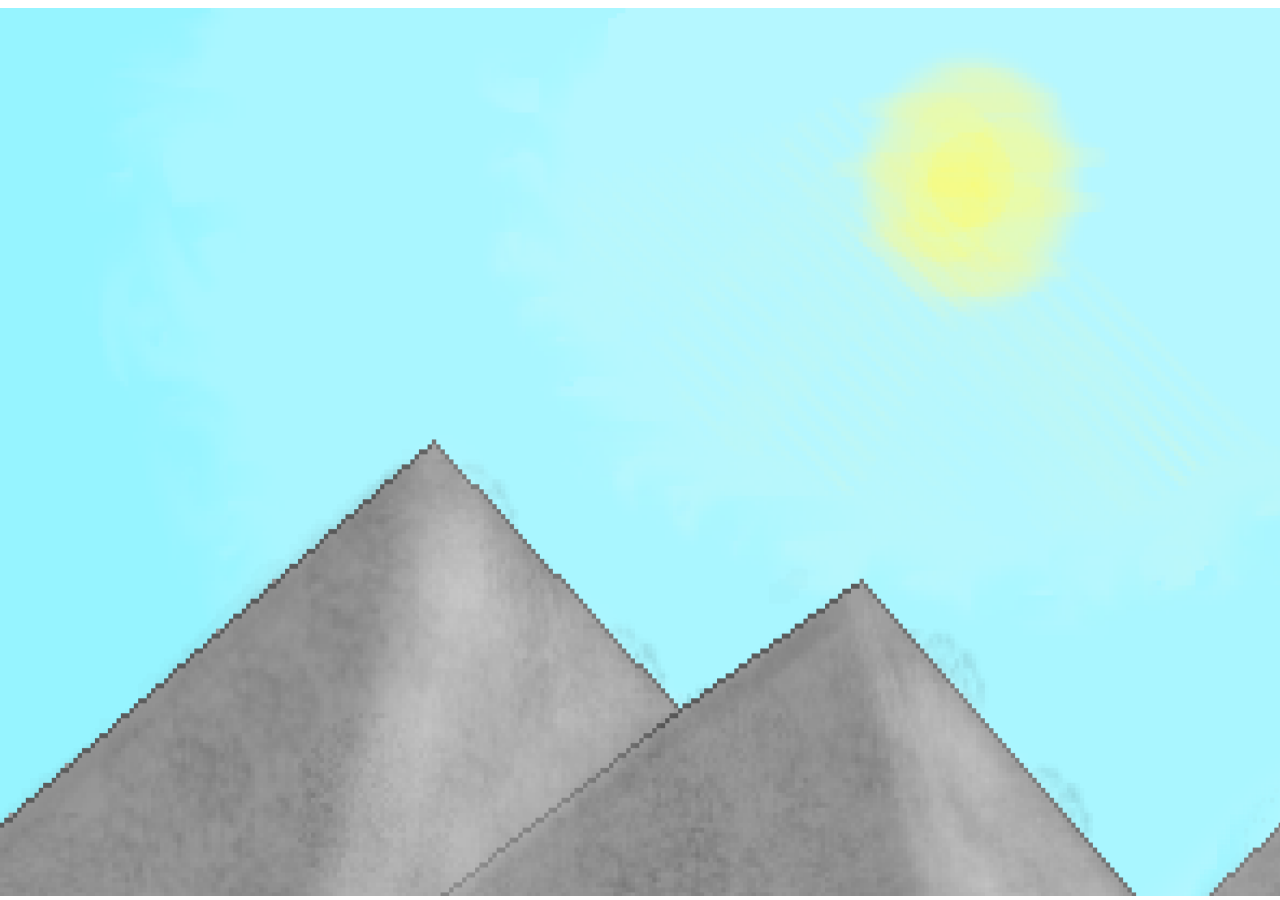
==== tabak.html @ 72a0b339 "Spielfunktion Hinzugefügt" ====
<!DOCTYPE html>
<html>
    <head>
        <meta name="viewport" content="width=device-width, initial-scale=1.0">
        <meta charset="UTF-8">
        <title>Die Tabaktrafik</title>
        <style>
            body {
                margin: 0px;
            }

            canvas {
                margin: 0px;
                padding: 0px;
            }
        </style>
    </head>
    <body onload="startGame()">
        <img src="Textures/Upgrade_x640.png" alt="null" hidden="true" id="Upgrade">
        <img src="Textures/Tabak_x640.png" alt="null" hidden="true" id="Cigarettes">
        <img src="Textures/Background_x1280.png" alt="null" hidden="true" id="Background">
        <img src="Textures/Mountains_x1280.png" alt="null" hidden="true" id="Mountains">
        <img src="Textures/Cloudpattern_x5120.png" alt="null" hidden="true" id="Cloudpattern">
        <img src="Textures/Valley_x1280.png" alt="null" hidden="true" id="Valley">
        <img src="Textures/Fabrik_x1280.png" alt="null" hidden="true" id="Fabrik">
        <img src="Textures/Start_x1024.png" alt="null" hidden="true" id="Start">
        <img src="Textures/Bricks.png" alt="null" hidden="true" id="Bricks">
        <img src="Textures/Bricks_Tinted.png" alt="null" hidden="true" id="Bricks_">
        <img src="Textures/Bricks_Tinted_.png" alt="null" hidden="true" id="Bricks__">

        <canvas id="canvas">
        </canvas>

        <script>
            document.addEventListener("mousemove", updateCursorPosition);

            const backgroundDetail = 64;
            const WORLD_WIDTH = 5000;
            const VIEW_WIDTH = canvas.width;
            

            class BackgroundLayer 
            {
                constructor(image, speed, offset = 0, isCloudPattern = false) 
                {
                    this.image = image;
                    this.speed = speed;
                    this.x = offset;
                    this.y = 0;
                    this.isCloudPattern = isCloudPattern;
                }

                update(direction, dt, preGameOffset) 
                {
                    this.x += direction * this.speed * dt;
                    this.y = Math.round(preGameOffset * this.speed * 4 / 4) * 4;
                }

                draw(ctx, canvas) 
                {
                    if(this.isCloudPattern)
                    {
                        ctx.drawImage(this.image,Math.round(this.x * 2),this.y,this.image.width,this.image.height);
                    }
                    else
                    {
                        ctx.drawImage(this.image,Math.round(this.x * 2),this.y,canvas.width * 1.08,canvas.height);
                    }
                }
            }
                


            const camera = {
                x: 0,
                y: 0
            };


            let direction = 1;        // 1 = right, -1 = left
            let range = 20;           // max displacement in pixels
            let baseOffset = 0;
            let startScreenFadingIterator = 0;
            let preGameLoadupIterator = 250;


            var startScreenAnimationIterator = 0;


            let lastTime = performance.now();



            let isDragging = false;
            let clientClick = false;
            
            let lastX = 0;
            let velocityX = 0;    
            


            // Game Variables
            var cigarettes = 0;
            var cigarettesGain = 0;
            
            
            var machineBaseCosts = [10, 30, 100, 250, 1000, 5000, 20000, 100000, 500000, 10000000];
            var machineCostMultipliers = [0,1,1,1,1,1,1,1,1,1];
            
            //UI
            var upgradeButtons = [];






            var gameStarted = false;
            var frame = 0;
            var mousePosition;
            var cursorX;
            var cursorY;
            var ctx;
            var button;
            var button_;
            var startButton;
            

            var TextureButton = document.getElementById("Start");
            var TextureUpgrade = document.getElementById("Upgrade");

            var cigarettesTexture = document.getElementById("Cigarettes");
            var background = document.getElementById("Background");
            var cloudspattern = document.getElementById("Cloudpattern");
            var mountains = document.getElementById("Mountains");
            var valley = document.getElementById("Valley");
            var fabrik = document.getElementById("Fabrik");

            const layers = [
                new BackgroundLayer(background, 0.01, -20),
                new BackgroundLayer(cloudspattern, -30, -20, true),
                new BackgroundLayer(mountains, 0.5, -20),
                new BackgroundLayer(valley, 1, -20),
                new BackgroundLayer(fabrik, 1.5, -45),
            ];


            var bricks = document.getElementById("Bricks");
            var bricks_ = document.getElementById("Bricks_");
            var bricks__ = document.getElementById("Bricks__");

            

            
            camera.x = Math.max(0,Math.min(WORLD_WIDTH - VIEW_WIDTH, camera.x));


            



            
            function startGame() 
            {
                myGameArea.start();

                startButton = new canvasButton(myGameArea.canvas.width / 2 - 250, 100, 500, 250, new canvasButtonTexture(TextureButton));
                startButton.onClick = function()
                {
                    gameStarted = true;
                }
                

                for(let i = 0; i < 10; i++)
                {
                    upgradeButtons[i] = new canvasButton(300 + i * 200, 800, 100, 100, new canvasButtonTexture(TextureUpgrade, "", "Free"));
                

                    upgradeButtons[i].onClick = function()
                    {
                        if(cigarettes >= machineBaseCosts[i] * machineCostMultipliers[i])
                        {
                            cigarettes -= machineBaseCosts[i] * machineCostMultipliers[i];
                            

                            switch(i)
                            {
                                case 0:
                                    if(cigarettesGain == 0)
                                    {
                                        cigarettesGain += 0.01;
                                        machineCostMultipliers[i] += 1;
                                    }
                                    else
                                    {
                                        machineCostMultipliers[i] *= 1.1;
                                    }
                            
                                    cigarettesGain += 0.006;
                                    break;
                                case 1:
                                    cigarettesGain += 0.03;
                                    machineCostMultipliers[i] *= 1.1;
                                    break;
                                case 2:
                                    cigarettesGain += 0.1;
                                    machineCostMultipliers[i] *= 1.1;
                                    break;
                                case 3:
                                    cigarettesGain += 0.25;
                                    machineCostMultipliers[i] *= 1.1;
                                    break;
                                case 4:
                                    cigarettesGain += 0.75;
                                    machineCostMultipliers[i] *= 1.1;
                                    break;
                                case 5:
                                    cigarettesGain += 1.5;
                                    machineCostMultipliers[i] *= 1.1;
                                    break;
                                case 6:
                                    cigarettesGain += 2.5;
                                    machineCostMultipliers[i] *= 1.1;
                                    break;
                                case 7:
                                    cigarettesGain += 4.0;
                                    machineCostMultipliers[i] *= 1.1;
                                    break;
                                case 8:
                                    cigarettesGain += 4.0;
                                    machineCostMultipliers[i] *= 1.1;
                                    break;
                                case 9:
                                    cigarettesGain += 10.0;
                                    machineCostMultipliers[i] *= 1.1;
                                    break;
                            }
                        }
                    }
                }
            }

            function addListenersToCanvas(canvas)
            {

                canvas.addEventListener("pointerdown", e => 
                {
                    isDragging = true;
                    lastX = e.clientX;
                    canvas.setPointerCapture(e.pointerId);
                });
                
                canvas.addEventListener("pointermove", e => 
                {
                    if (!isDragging) return;
                    
                    const dx = e.clientX - lastX;
                    lastX = e.clientX;
                    
                    velocityX = dx;
                    camera.x -= dx;
                });
                
                
                canvas.addEventListener("pointerup", () => 
                {
                    clientClick = true;
                    isDragging = false;
                });
            }

            function addListenersToWindow()
            {
                window.addEventListener('keydown', function (e) 
                {
                    if (e.key === "ArrowDown") 
                    {
                            console.log("pressed");
                    } 
                });
                    
                window.addEventListener('resize', function() 
                {
                    document.getElementById("canvas").width = window.innerWidth - 0;
                    document.getElementById("canvas").height = window.innerHeight - 4;
                    realignGUI();
                });
            }



            var myGameArea = 
            {
                canvas : document.getElementById("canvas"),
                start : function() {
                    this.canvas.width = window.innerWidth - 0;
                    this.canvas.height = window.innerHeight - 4;
                    this.context = this.canvas.getContext("2d");
                    ctx = this.context;
                    document.body.insertBefore(this.canvas, document.body.childNodes[0]);
                    this.frameNo = 0;
                    this.interval = setInterval(updateGameArea, 20);

                    addListenersToCanvas(this.canvas);
                    addListenersToWindow();

                },
                updateSize : function()
                {
                    
                },
                pause : function()
                {
                    clearInterval(this.interval);
                },
                unpause : function() 
                {
                    this.interval = setInterval(updateGameArea, 20);
                },
                stop : function() 
                {
                    clearInterval(this.interval);
                },    
                clear : function() 
                {
                    this.context.clearRect(0, 0, this.canvas.width, this.canvas.height);
                }
            }


            function drawObject(obj) 
            {
                ctx.drawImage(obj.image, obj.x - camera.x, obj.y - camera.y);
            }



            function update() 
            {
                if (!isDragging) 
                {
                    velocityX *= 0.92;
                    camera.x -= velocityX;
                }

                // Clamp
                camera.x = Math.max(0, Math.min(WORLD_WIDTH - VIEW_WIDTH, camera.x));
            }   
            



        function drawBackground(ctx)
        {
            //ctx.filter = "saturate(50%)";

            for(let j = 0; j < (WORLD_WIDTH + myGameArea.canvas.width) / backgroundDetail; j++)
            {
                for(let i = 0; i < myGameArea.canvas.height / backgroundDetail; i++)
                {
                    if(i + 1 < myGameArea.canvas.height / backgroundDetail)
                    {
                        if(j == 0 || j + 3 >= (WORLD_WIDTH + myGameArea.canvas.width) / backgroundDetail)
                        {
                            ctx.drawImage(bricks__, backgroundDetail * j, i * backgroundDetail, backgroundDetail, backgroundDetail);
                        }
                        else
                        {
                            ctx.drawImage(bricks, backgroundDetail * j, i * backgroundDetail, backgroundDetail, backgroundDetail);
                        }
                    }
                    else
                    {
                        ctx.drawImage(bricks__, backgroundDetail * j, i * backgroundDetail, backgroundDetail, backgroundDetail);
                    }
                }
            }
        }

        function realignGUI()
        {
            startButton.x = myGameArea.canvas.width / 2 - (myGameArea.canvas.width / 4 / 2);
            startButton.sizeX = myGameArea.canvas.width / 4;
            startButton.sizeY = myGameArea.canvas.height / 4;
        }



        function drawStartButton()
        {


            //Start-Button
            const FadeTiming = 100;
            const MoveTiming = 40;
            

            if(startScreenAnimationIterator % (MoveTiming * 2) < MoveTiming)
                {
                    if(startScreenAnimationIterator % (MoveTiming / 4) == 0)
                    {
                        startButton.y -= 1;
                    }
                }
                else
                {
                    if(startScreenAnimationIterator % (MoveTiming / 4) == 0)
                    {
                        startButton.y += 1;
                    }
                }

            if(!startButton.onClickCheck())
            {

                if(startScreenFadingIterator % (FadeTiming * 2) < FadeTiming)
                {
                    ctx.globalAlpha = (startScreenFadingIterator % FadeTiming) / FadeTiming + 0.3;
                }
                else
                {
                    ctx.globalAlpha = 1 - (startScreenFadingIterator % FadeTiming) / FadeTiming + 0.3;
                }
            }
            else
            {
                startScreenFadingIterator = FadeTiming;
            }
            startButton.drawSelf();
            ctx.globalAlpha = 1;
        }
        


        function updateGameArea()
        {
            const now = performance.now();
            const dt = (now - lastTime) / 1000; // seconds
            
            frame++;

            ctx.clearRect(0, 0, canvas.width, canvas.height);

            if(!gameStarted)
            {
                
                lastTime = now;
                baseOffset += direction * dt;
                
                
                if (Math.abs(baseOffset) > range) 
                {
                    direction *= -1;
                }
                
                
                
                if(preGameLoadupIterator > 0 && preGameLoadupIterator < 150)
                {
                    preGameLoadupIterator--;
                    layers.forEach(layer => layer.update(direction, dt, preGameLoadupIterator));
                    layers.forEach(layer => layer.draw(ctx, myGameArea.canvas));
                }
                else if(preGameLoadupIterator < 150)
                {
                    startScreenFadingIterator++;
                    layers.forEach(layer => layer.update(direction, dt, preGameLoadupIterator));
                    layers.forEach(layer => layer.draw(ctx, myGameArea.canvas));
                    drawStartButton();
                }
                else
                {
                    layers.forEach(layer => layer.update(direction, dt, 150));
                    layers.forEach(layer => layer.draw(ctx, myGameArea.canvas));
                    preGameLoadupIterator--;
                }
                
                startScreenAnimationIterator++;
                clientClick = false;
                return;
            }
            








            update();

            ctx.clearRect(0, 0, canvas.width, canvas.height);
                
            ctx.save();
            ctx.translate(-camera.x, -camera.y);




            cigarettes += cigarettesGain;


            // Relative to Camera //
                
            drawBackground(ctx);

            drawButtonsAndLabels();
            
            


            // Relative to Camera //
            ctx.restore();
            // Relative to Screen //

            ctx.font = "20px Arial";
            ctx.fillText("Frame: " + frame, 20, 20);
            ctx.fillText(mousePosition, 20, 50);


            ctx.fillStyle = "rgba(255,255,255,0.3)";
            ctx.fillRect(canvas.width / 2 - 100, 0, 200, 100);
            ctx.drawImage(cigarettesTexture, canvas.width / 2 - 100, 5, 50, 50);
            ctx.fillStyle = "rgba(0,0,0,1)";
            ctx.font = "40px Titanic";
            ctx.fillText(Math.floor(cigarettes), canvas.width / 2, 40);


            // Relative to Screen //


            clientClick = false;
        }





        function drawButtonsAndLabels()
        {
            for(let i = 0; i < upgradeButtons.length; i++)
            {
                upgradeButtons[i].buttonTexture.text = Math.ceil(machineBaseCosts[i] * machineCostMultipliers[i]).toString();
                if(upgradeButtons[i].buttonTexture.text == 0)
                {
                    upgradeButtons[i].buttonTexture.text = "Free";
                }

                upgradeButtons[i].drawSelf();
                upgradeButtons[i].onClickCheck();
            }
        }



            function updateCursorPosition(event) 
            {
                cursorX = event.clientX;
                cursorY = event.clientY;
                var positionElement = document.getElementById("mousePosition");

                // Update the body's content to display the cursor position
                mousePosition = "X: " + Math.round(cursorX - 8 + camera.x) + ", Y: " + Math.round(cursorY - 8 + camera.y);
            }

        
        function canvasButtonTexture(texture, color = "", text = "")
        {
            this.texture = texture;
            this.color = color;
            this.text = text;
        }



        function canvasButton(x,y, sizeX, sizeY, buttonTexture, enabled = true)
        {
            this.x = x;
            this.y = y;
            this.sizeX = sizeX;
            this.sizeY = sizeY;
            this.buttonTexture = buttonTexture;
            this.enabled = enabled;
            
            
            this.drawSelf = function()
            {
                if(this.buttonTexture.texture !== "")
                {
                    ctx.drawImage(this.buttonTexture.texture, this.x, this.y, this.sizeX, this.sizeY)
                }
                else
                {
                    ctx.fillStyle = this.buttonTexture.color;
                    ctx.fillRect(this.x, this.y, this.sizeX, this.sizeY);
                }

                if(buttonTexture.text != "")
                {
                    ctx.fillStyle = "black";
                    ctx.font = Math.round(sizeY / 5) + "px Arial";
                    ctx.fillText(buttonTexture.text, this.x + (this.sizeX / 2) - (buttonTexture.text.length * 5), this.y + (this.sizeY / 2))
                }
            }

            this.onClickCheck = function()
            {
                if(cursorX + camera.x >= this.x && cursorX + camera.x <= this.x + this.sizeX &&
                   cursorY >= this.y && cursorY <= this.y + this.sizeY)
                {
                    this.onHover();
                    return true;
                }

                return false;
            }

            this.onHover = function()
            {
                console.log("Hovered the Button");
                if(clientClick)
                {
                    this.onClick();
                }   
            }

            this.onClick = function()
            {
                console.log("Button has been clicked");
                this.color = "rgba("+ Math.floor((Math.random() * 255)) + "," + 
                                      Math.floor((Math.random() * 255)) + "," +
                                      Math.floor((Math.random() * 255)) + "," +
                                      Math.floor((Math.random() * 255)) +")";
                console.log("New Color: " + this.color);
            }
        }      





        

        </script>
    </body>
</html>
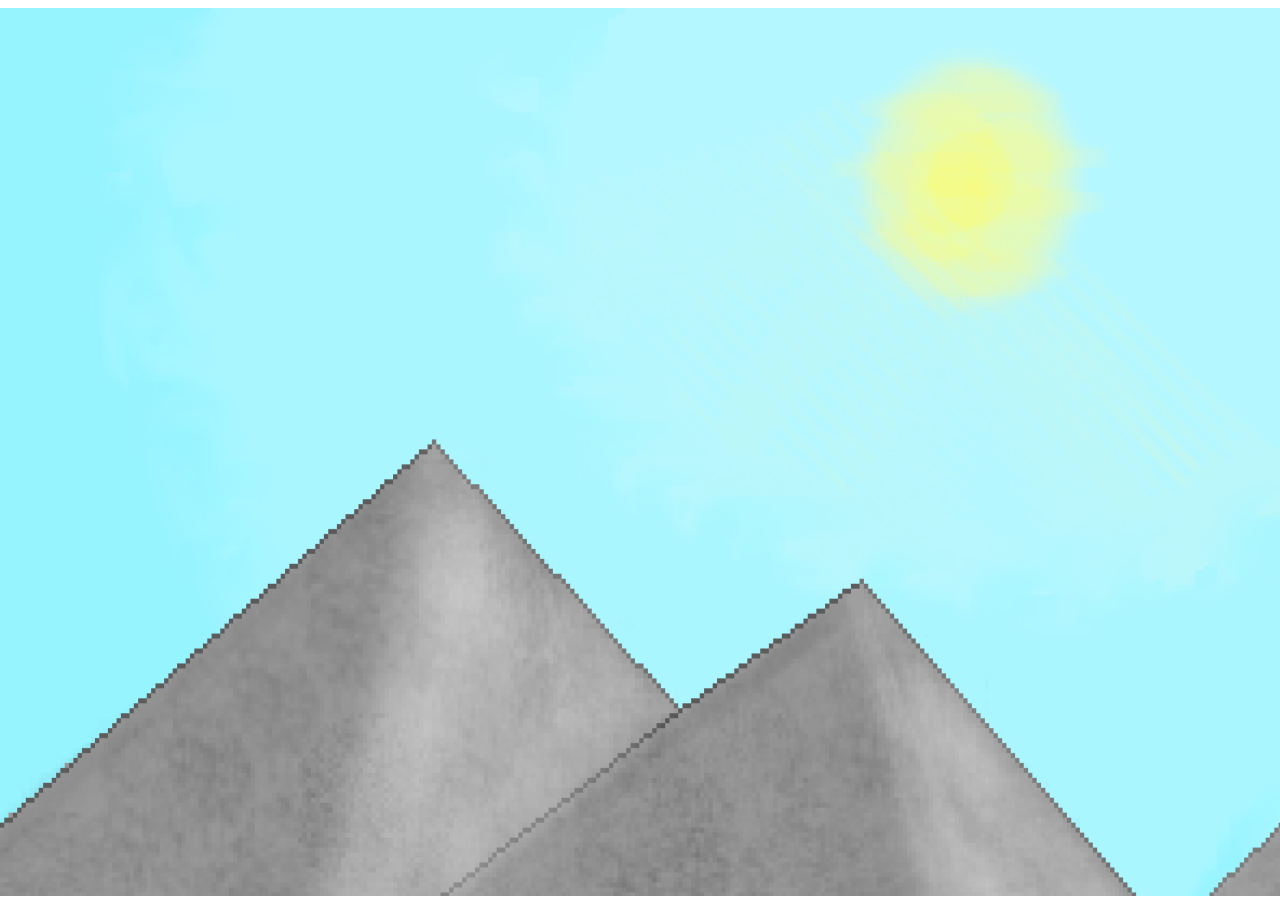
==== commit 1b27892a: "Added Techtree Menu and CanvasPanels" ====
--- a/tabak.html
+++ b/tabak.html
@@ -17,6 +17,8 @@
     </head>
     <body onload="startGame()">
         <img src="Textures/Upgrade_x640.png" alt="null" hidden="true" id="Upgrade">
+        <img src="Textures/PremiumTabak_x640.png" alt="null" hidden="true" id="PremiumCigarettes">
+        <img src="Textures/UpgradeTabak_x640.png" alt="null" hidden="true" id="UpgradeCigarettes">
         <img src="Textures/Tabak_x640.png" alt="null" hidden="true" id="Cigarettes">
         <img src="Textures/Background_x1280.png" alt="null" hidden="true" id="Background">
         <img src="Textures/Mountains_x1280.png" alt="null" hidden="true" id="Mountains">
@@ -27,6 +29,12 @@
         <img src="Textures/Bricks.png" alt="null" hidden="true" id="Bricks">
         <img src="Textures/Bricks_Tinted.png" alt="null" hidden="true" id="Bricks_">
         <img src="Textures/Bricks_Tinted_.png" alt="null" hidden="true" id="Bricks__">
+        <img src="Textures/BricksAngled.png" alt="null" hidden="true" id="BricksAngled">
+        <img src="Textures/BricksAngledBordered.png" alt="null" hidden="true" id="BricksAngledBordered">
+        <img src="Textures/BricksGround.png" alt="null" hidden="true" id="BricksGround">
+        <img src="Textures/BricksGroundBordered.png" alt="null" hidden="true" id="BricksGroundBordered">
+        <img src="Textures/BricksTransition.png" alt="null" hidden="true" id="BricksTransition">
+
 
         <canvas id="canvas">
         </canvas>
@@ -34,9 +42,10 @@
         <script>
             document.addEventListener("mousemove", updateCursorPosition);
 
-            const backgroundDetail = 64;
+            const backgroundDetail = 92;
             const WORLD_WIDTH = 5000;
             const VIEW_WIDTH = canvas.width;
+            const CIGARETTESPANELOFFSET = -300;
             
 
             class BackgroundLayer 
@@ -102,6 +111,9 @@
             // Game Variables
             var cigarettes = 0;
             var cigarettesGain = 0;
+
+            var upgradeCigarettes = 0;
+            var premiumCigarettes = 0;
             
             
             var machineBaseCosts = [10, 30, 100, 250, 1000, 5000, 20000, 100000, 500000, 10000000];
@@ -124,12 +136,17 @@
             var button;
             var button_;
             var startButton;
+            var techtreeButton;
+            var techtreePannel;
+            var techtreeUpgrades = [];
             
 
             var TextureButton = document.getElementById("Start");
             var TextureUpgrade = document.getElementById("Upgrade");
 
             var cigarettesTexture = document.getElementById("Cigarettes");
+            var upgradeCigarettesTexture = document.getElementById("UpgradeCigarettes");
+            var premiumCigarettesTexture = document.getElementById("PremiumCigarettes");
             var background = document.getElementById("Background");
             var cloudspattern = document.getElementById("Cloudpattern");
             var mountains = document.getElementById("Mountains");
@@ -148,8 +165,11 @@
             var bricks = document.getElementById("Bricks");
             var bricks_ = document.getElementById("Bricks_");
             var bricks__ = document.getElementById("Bricks__");
-
-            
+            var bricksAngled = document.getElementById("BricksAngled");
+            var bricksAngledBordered = document.getElementById("BricksAngledBordered");
+            var bricksGround = document.getElementById("BricksGround");
+            var bricksGroundBordered = document.getElementById("BricksGroundBordered");
+            var bricksTransition = document.getElementById("BricksTransition");
 
             
             camera.x = Math.max(0,Math.min(WORLD_WIDTH - VIEW_WIDTH, camera.x));
@@ -171,10 +191,36 @@
                 }
                 
 
+                techtreePannel = new canvasPannel(50, 50, myGameArea.canvas.width - 100, myGameArea.canvas.height - 100, new canvasPannelTexture("", "rgba(255,255,255,0.4)"));
+                
+                
+                techtreeUpgrades = [
+                    new canvasButton(myGameArea.canvas.width / 2 - 150, 50, 200, 75, new canvasButtonTexture("", "Green", "Upgrade 1")),
+                    new canvasButton(myGameArea.canvas.width / 2 + 150, 50, 200, 75, new canvasButtonTexture("", "Green", "Upgrade 2")),
+                    new canvasButton(myGameArea.canvas.width / 2, 150, 200, 75, new canvasButtonTexture("", "Green", "Upgrade 3"))
+                ]
+                
+                techtreeUpgrades.forEach(element => {
+                    techtreePannel.addChild(element);
+                });
+                
+                techtreePannel.setActive(false);
+                
+                
+                techtreeButton = new canvasButton(myGameArea.canvas.width / 2 - 150, 50, 200, 75, new canvasButtonTexture("", "Grey", "Techtree"));
+                techtreeButton.onClick = function()
+                {
+                    techtreePannel.setActive(!techtreePannel.active);
+                }
+
+
+
+
                 for(let i = 0; i < 10; i++)
                 {
                     upgradeButtons[i] = new canvasButton(300 + i * 200, 800, 100, 100, new canvasButtonTexture(TextureUpgrade, "", "Free"));
                 
+                    
 
                     upgradeButtons[i].onClick = function()
                     {
@@ -358,20 +404,28 @@
             {
                 for(let i = 0; i < myGameArea.canvas.height / backgroundDetail; i++)
                 {
-                    if(i + 1 < myGameArea.canvas.height / backgroundDetail)
-                    {
-                        if(j == 0 || j + 3 >= (WORLD_WIDTH + myGameArea.canvas.width) / backgroundDetail)
+                    if(i + 3 < myGameArea.canvas.height / backgroundDetail)
+                    {
+                        /*if(j == 2)
                         {
-                            ctx.drawImage(bricks__, backgroundDetail * j, i * backgroundDetail, backgroundDetail, backgroundDetail);
+                            ctx.drawImage(bricksAngledBordered, backgroundDetail * j + j * -1, i * backgroundDetail + i * -1, backgroundDetail, backgroundDetail);
+                        }
+                        else if(j <= 2)
+                        {
+                            ctx.drawImage(bricksAngled, backgroundDetail * j + j * -1, i * backgroundDetail + i * -1, backgroundDetail, backgroundDetail);
                         }
                         else
-                        {
-                            ctx.drawImage(bricks, backgroundDetail * j, i * backgroundDetail, backgroundDetail, backgroundDetail);
-                        }
+                        {*/
+                            ctx.drawImage(bricks, backgroundDetail * j + j * -1, i * backgroundDetail + i * -1, backgroundDetail, backgroundDetail);
+                        //}
+                    }
+                    else if(i + 2 < myGameArea.canvas.height / backgroundDetail)
+                    {
+                        ctx.drawImage(bricksGroundBordered, backgroundDetail * j + j * -1, i * backgroundDetail + i * -1, backgroundDetail, backgroundDetail);
                     }
                     else
                     {
-                        ctx.drawImage(bricks__, backgroundDetail * j, i * backgroundDetail, backgroundDetail, backgroundDetail);
+                        ctx.drawImage(bricksGround, backgroundDetail * j + j * -1, i * backgroundDetail + i * -1, backgroundDetail, backgroundDetail);
                     }
                 }
             }
@@ -514,17 +568,54 @@
             ctx.restore();
             // Relative to Screen //
 
+            techtreeButton.drawSelf();
+            techtreeButton.onClickCheck();
+
+            techtreePannel.drawSelf();
+
+
+            ctx.textAlign = "left";
+            ctx.textBaseline = "center";
             ctx.font = "20px Arial";
             ctx.fillText("Frame: " + frame, 20, 20);
             ctx.fillText(mousePosition, 20, 50);
 
 
-            ctx.fillStyle = "rgba(255,255,255,0.3)";
-            ctx.fillRect(canvas.width / 2 - 100, 0, 200, 100);
-            ctx.drawImage(cigarettesTexture, canvas.width / 2 - 100, 5, 50, 50);
+
+            ctx.fillStyle = "rgba(255,255,255,0.33)";
+            ctx.fillRect(canvas.width + CIGARETTESPANELOFFSET + 75, 0, 175, 200);
+
+            ctx.drawImage(cigarettesTexture, canvas.width + CIGARETTESPANELOFFSET + 200, 5, 50, 50);
+            ctx.drawImage(upgradeCigarettesTexture, canvas.width + CIGARETTESPANELOFFSET + 200, 65, 50, 50);
+            ctx.drawImage(premiumCigarettesTexture, canvas.width + CIGARETTESPANELOFFSET + 200, 125, 50, 50);
             ctx.fillStyle = "rgba(0,0,0,1)";
-            ctx.font = "40px Titanic";
-            ctx.fillText(Math.floor(cigarettes), canvas.width / 2, 40);
+            ctx.font = "28px Titanic";
+
+
+            switch (true) 
+            {
+                case cigarettes > 1000000000:
+                    ctx.fillText((cigarettes / 1000000000).toFixed(2) + "Trl", canvas.width + CIGARETTESPANELOFFSET + 80, 42);
+                    break;
+                case cigarettes > 1000000000:
+                    ctx.fillText((cigarettes / 1000000).toFixed(2) + "Bil", canvas.width + CIGARETTESPANELOFFSET + 80, 42);
+                    break;
+                case cigarettes > 1000000:
+                    ctx.fillText((cigarettes / 1000000).toFixed(2) + "Mil", canvas.width + CIGARETTESPANELOFFSET + 80, 42);
+                    break;
+                case cigarettes > 1000:
+                    ctx.fillText((cigarettes / 1000).toFixed(2) + "Tsd", canvas.width + CIGARETTESPANELOFFSET + 80, 42);
+                    break;
+                default:
+                    ctx.fillText(Math.floor(cigarettes), canvas.width + CIGARETTESPANELOFFSET + 80, 42);
+                    break;
+            }
+           
+            ctx.fillText(upgradeCigarettes, canvas.width + CIGARETTESPANELOFFSET + 80, 102);
+            ctx.fillText(premiumCigarettes, canvas.width + CIGARETTESPANELOFFSET + 80, 162);
+
+
+            
 
 
             // Relative to Screen //
@@ -563,6 +654,68 @@
                 // Update the body's content to display the cursor position
                 mousePosition = "X: " + Math.round(cursorX - 8 + camera.x) + ", Y: " + Math.round(cursorY - 8 + camera.y);
             }
+
+
+        function canvasPannelTexture(texture, color = "")
+        {
+            this.texture = texture;
+            this.color = color;
+        }
+
+        function canvasPannel(x,y, sizeX, sizeY, pannelTexture)
+        {
+            this.x = x;
+            this.y = y;
+            this.sizeX = sizeX;
+            this.sizeY = sizeY;
+            this.pannelTexture = pannelTexture;
+            this.active = true;
+            this.components = [];
+
+            this.addChild = function(child)
+            {
+                this.components.push(child);
+            }
+
+            this.setActive = function(setActive)
+            {
+                if(setActive)
+                {
+                    this.active = true;
+                    this.components.forEach(element => {
+                        element.setActive(true);
+                    });
+                }
+                else
+                {
+                    this.active = false;
+                    this.components.forEach(element => {
+                        element.setActive(false);
+                    });
+                }
+            }
+
+            this.drawSelf = function()
+            {
+                if(this.active)
+                {
+                if(this.pannelTexture.texture !== "")
+                {
+                    ctx.drawImage(this.pannelTexture.texture, this.x, this.y, this.sizeX, this.sizeY)
+                }
+                else
+                {
+                    ctx.fillStyle = this.pannelTexture.color;
+                    ctx.fillRect(this.x, this.y, this.sizeX, this.sizeY);
+                }
+
+                this.components.forEach(element => {
+                    element.drawSelf();
+                });
+                }
+            }
+        }
+
 
         
         function canvasButtonTexture(texture, color = "", text = "")
@@ -571,7 +724,6 @@
             this.color = color;
             this.text = text;
         }
-
 
 
         function canvasButton(x,y, sizeX, sizeY, buttonTexture, enabled = true)
@@ -582,10 +734,24 @@
             this.sizeY = sizeY;
             this.buttonTexture = buttonTexture;
             this.enabled = enabled;
-            
+            this.active = true;
+            
+            this.setActive = function(setActive)
+            {
+                if(setActive)
+                {
+                    this.active = true;
+                }
+                else
+                {
+                    this.active = false;
+                }
+            }
             
             this.drawSelf = function()
             {
+                if(this.active)
+                {
                 if(this.buttonTexture.texture !== "")
                 {
                     ctx.drawImage(this.buttonTexture.texture, this.x, this.y, this.sizeX, this.sizeY)
@@ -596,16 +762,45 @@
                     ctx.fillRect(this.x, this.y, this.sizeX, this.sizeY);
                 }
 
-                if(buttonTexture.text != "")
-                {
+                if (this.buttonTexture.text !== "")
+                {
+                    // Draw text (fitted)
+                    const text = this.buttonTexture.text;
+                    const paddingX = this.sizeX * 0.1; // 10% horizontal padding
+                    const paddingY = this.sizeY * 0.2; // vertical breathing room
+                    
+
+                    if (!text) return;
+                    
+                    const maxTextWidth = this.sizeX - paddingX * 2;
+                    let fontSize = Math.floor(this.sizeY * 0.45); // start large
+                    
+                    ctx.textAlign = "center";
+                    ctx.textBaseline = "middle";
                     ctx.fillStyle = "black";
-                    ctx.font = Math.round(sizeY / 5) + "px Arial";
-                    ctx.fillText(buttonTexture.text, this.x + (this.sizeX / 2) - (buttonTexture.text.length * 5), this.y + (this.sizeY / 2))
+                    
+                    // Shrink-to-fit loop
+                    do
+                    {
+                        ctx.font = `${fontSize}px Arial`;
+                        fontSize--;
+                    }
+                    while (ctx.measureText(text).width > maxTextWidth && fontSize > 8);
+                    
+                    // Centered draw
+                    ctx.fillText(
+                        text,
+                        this.x + this.sizeX / 2,
+                        this.y + this.sizeY / 2
+                    );
+                }
                 }
             }
 
             this.onClickCheck = function()
             {
+                if(this.active)
+                {
                 if(cursorX + camera.x >= this.x && cursorX + camera.x <= this.x + this.sizeX &&
                    cursorY >= this.y && cursorY <= this.y + this.sizeY)
                 {
@@ -614,6 +809,7 @@
                 }
 
                 return false;
+                }
             }
 
             this.onHover = function()
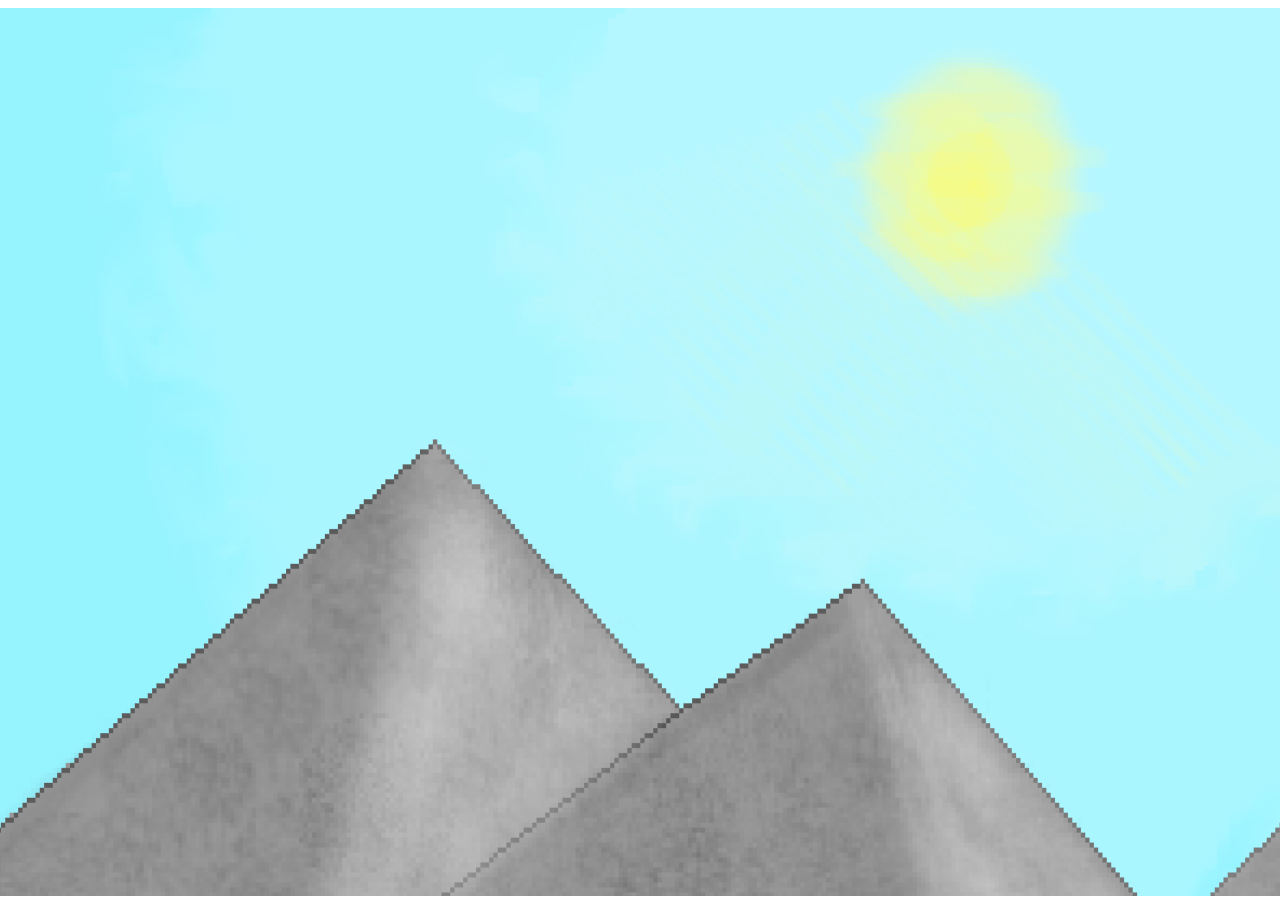
==== commit d835f5b2: "Added Batch and Stack Buttons" ====
--- a/tabak.html
+++ b/tabak.html
@@ -79,6 +79,63 @@
             }
                 
 
+            const UIManager = 
+            {
+                elements: [],
+                
+                add(element) 
+                {
+                    this.elements.push(element);
+                },
+
+                handleClick(mouseX, mouseY) 
+                {
+                    console.log("Click at: " + mouseX + ", " + mouseY);
+                    
+                    // Iterate in reverse draw order (topmost first)
+                    for (let i = this.elements.length - 1; i >= 0; i--) 
+                    {
+                        const element = this.elements[i];
+
+                        
+                        if (element.hitTest(mouseX, mouseY)) 
+                        {
+                            console.log("true");
+
+                            if (element.blocksInput) 
+                            {
+                                element.onClick();
+                                return;
+                            }
+                        }
+                    }
+                },
+
+                draw(absolute) 
+                {
+                    if(absolute)
+                    {
+                        this.elements.forEach(element => 
+                        {
+                            if(element.isAbsolute)
+                            {
+                                element.drawSelf();
+                            }
+                        });
+                    }
+                    else
+                    {
+                        this.elements.forEach(element => 
+                        {
+                            if(!element.isAbsolute)
+                            {
+                                element.drawSelf();
+                            }
+                        });    
+                    }
+                }
+            };
+                
 
             const camera = {
                 x: 0,
@@ -106,6 +163,8 @@
             let lastX = 0;
             let velocityX = 0;    
             
+            var draggingTolerance = 0;
+
 
 
             // Game Variables
@@ -121,7 +180,8 @@
             
             //UI
             var upgradeButtons = [];
-
+            var batchUpgradeButtons = [];
+            var stackUpgradeButtons = [];
 
 
 
@@ -179,25 +239,36 @@
 
 
 
-            
+            // (Setup Loop)
             function startGame() 
             {
                 myGameArea.start();
 
-                startButton = new canvasButton(myGameArea.canvas.width / 2 - 250, 100, 500, 250, new canvasButtonTexture(TextureButton));
+                techtreeButton = new canvasButton(myGameArea.canvas.width / 2 - 150, 0, 200, 50, new canvasButtonTexture("", "Grey", "Techtree"), true);
+                techtreeButton.onClick = function()
+                {
+                    techtreePannel.setActive(!techtreePannel.active);
+                }
+                techtreeButton.setActive(false);
+
+
+
+                startButton = new canvasButton(myGameArea.canvas.width / 2 - 250, 100, 500, 250, new canvasButtonTexture(TextureButton), true);
                 startButton.onClick = function()
                 {
                     gameStarted = true;
-                }
-                
-
-                techtreePannel = new canvasPannel(50, 50, myGameArea.canvas.width - 100, myGameArea.canvas.height - 100, new canvasPannelTexture("", "rgba(255,255,255,0.4)"));
+                    startButton.active = false;
+                    techtreeButton.setActive(true);
+                }
+                
+
+                techtreePannel = new canvasPannel(50, 50, myGameArea.canvas.width - 100, myGameArea.canvas.height - 100, new canvasPannelTexture("", "rgba(255,255,255,0.4)"), true);
                 
                 
                 techtreeUpgrades = [
-                    new canvasButton(myGameArea.canvas.width / 2 - 150, 50, 200, 75, new canvasButtonTexture("", "Green", "Upgrade 1")),
-                    new canvasButton(myGameArea.canvas.width / 2 + 150, 50, 200, 75, new canvasButtonTexture("", "Green", "Upgrade 2")),
-                    new canvasButton(myGameArea.canvas.width / 2, 150, 200, 75, new canvasButtonTexture("", "Green", "Upgrade 3"))
+                    new canvasButton(myGameArea.canvas.width / 2 - 150, 50, 200, 75, new canvasButtonTexture("", "Green", "Upgrade 1"), true),
+                    new canvasButton(myGameArea.canvas.width / 2 + 150, 50, 200, 75, new canvasButtonTexture("", "Green", "Upgrade 2"), true),
+                    new canvasButton(myGameArea.canvas.width / 2, 150, 200, 75, new canvasButtonTexture("", "Green", "Upgrade 3"), true)
                 ]
                 
                 techtreeUpgrades.forEach(element => {
@@ -207,27 +278,27 @@
                 techtreePannel.setActive(false);
                 
                 
-                techtreeButton = new canvasButton(myGameArea.canvas.width / 2 - 150, 50, 200, 75, new canvasButtonTexture("", "Grey", "Techtree"));
-                techtreeButton.onClick = function()
-                {
-                    techtreePannel.setActive(!techtreePannel.active);
-                }
-
-
+                
+
+
+                UIManager.add(startButton);
+                UIManager.add(techtreePannel);
+                UIManager.add(techtreeButton);
 
 
                 for(let i = 0; i < 10; i++)
                 {
-                    upgradeButtons[i] = new canvasButton(300 + i * 200, 800, 100, 100, new canvasButtonTexture(TextureUpgrade, "", "Free"));
-                
-                    
+                    upgradeButtons[i] = new canvasButton(300 + i * 200, 800, 100, 100, new canvasButtonTexture(TextureUpgrade, "", "Free"), false);
+                    batchUpgradeButtons[i] = new canvasButton(upgradeButtons[i].x, upgradeButtons[i].y - 25, 50, 25, new canvasButtonTexture("", "Grey", "5x"), false);
+                    stackUpgradeButtons[i] = new canvasButton(upgradeButtons[i].x + 50, upgradeButtons[i].y - 25, 50, 25, new canvasButtonTexture("", "Grey", "10x"), false);
+
 
                     upgradeButtons[i].onClick = function()
                     {
                         if(cigarettes >= machineBaseCosts[i] * machineCostMultipliers[i])
                         {
                             cigarettes -= machineBaseCosts[i] * machineCostMultipliers[i];
-                            
+                            upgradeCigarettes += 1;
 
                             switch(i)
                             {
@@ -283,6 +354,133 @@
                             }
                         }
                     }
+
+                    
+                    
+                    batchUpgradeButtons[i].onClick = function()
+                    {
+                        let BatchCost = 0;
+
+                        for(let j = 0; j < 5; j++)
+                        {
+                            BatchCost += Math.ceil(machineBaseCosts[i] * (machineCostMultipliers[i] * Math.pow(1.1, j)));
+                        }
+
+                        if(cigarettes > BatchCost)
+                        {
+                            cigarettes -= BatchCost;
+                            upgradeCigarettes += 5;
+
+                            switch(i)
+                            {
+                                case 0:
+                                    cigarettesGain += 0.006 * 5;
+                                    machineCostMultipliers[i] *= Math.pow(1.1, 5);
+                                    break;
+                                case 1:
+                                    cigarettesGain += 0.03 * 5;
+                                    machineCostMultipliers[i] *= Math.pow(1.1, 5);
+                                    break;
+                                case 2:
+                                    cigarettesGain += 0.1 * 5;
+                                    machineCostMultipliers[i] *= Math.pow(1.1, 5);
+                                    break;
+                                case 3:
+                                    cigarettesGain += 0.25 * 5;
+                                    machineCostMultipliers[i] *= Math.pow(1.1, 5);
+                                    break;
+                                case 4:
+                                    cigarettesGain += 0.75 * 5;
+                                    machineCostMultipliers[i] *= Math.pow(1.1, 5);
+                                    break;
+                                case 5:
+                                    cigarettesGain += 1.5 * 5;
+                                    machineCostMultipliers[i] *= Math.pow(1.1, 5);
+                                    break;
+                                case 6:
+                                    cigarettesGain += 2.5 * 5;
+                                    machineCostMultipliers[i] *= Math.pow(1.1, 5);
+                                    break;
+                                case 7:
+                                    cigarettesGain += 4.0 * 5;
+                                    machineCostMultipliers[i] *= Math.pow(1.1, 5);
+                                    break;
+                                case 8:
+                                    cigarettesGain += 4.0 * 5;
+                                    machineCostMultipliers[i] *= Math.pow(1.1, 5);
+                                    break;
+                                case 9:
+                                    cigarettesGain += 10.0 * 5;
+                                    machineCostMultipliers[i] *= Math.pow(1.1, 5);
+                                    break;
+                            }
+                        }
+                    }
+
+                    stackUpgradeButtons[i].onClick = function()
+                    {
+                        let StackCost = 0;
+
+                        for(let j = 0; j < 10; j++)
+                        {
+                            StackCost += Math.ceil(machineBaseCosts[i] * (machineCostMultipliers[i] * Math.pow(1.1, j)));
+                        }
+
+                        if(cigarettes > StackCost)
+                        {
+                            cigarettes -= StackCost;
+                            upgradeCigarettes += 10;
+
+                            switch(i)
+                            {
+                                case 0:
+                                    cigarettesGain += 0.006 * 10;
+                                    machineCostMultipliers[i] *= Math.pow(1.1, 10);
+                                    break;
+                                case 1:
+                                    cigarettesGain += 0.03 * 10;
+                                    machineCostMultipliers[i] *= Math.pow(1.1, 10);
+                                    break;
+                                case 2:
+                                    cigarettesGain += 0.1 * 10;
+                                    machineCostMultipliers[i] *= Math.pow(1.1, 10);
+                                    break;
+                                case 3:
+                                    cigarettesGain += 0.25 * 10;
+                                    machineCostMultipliers[i] *= Math.pow(1.1, 10);
+                                    break;
+                                case 4:
+                                    cigarettesGain += 0.75 * 10;
+                                    machineCostMultipliers[i] *= Math.pow(1.1, 10);
+                                    break;
+                                case 5:
+                                    cigarettesGain += 1.5 * 10;
+                                    machineCostMultipliers[i] *= Math.pow(1.1, 10);
+                                    break;
+                                case 6:
+                                    cigarettesGain += 2.5 * 10;
+                                    machineCostMultipliers[i] *= Math.pow(1.1, 10);
+                                    break;
+                                case 7:
+                                    cigarettesGain += 4.0 * 10;
+                                    machineCostMultipliers[i] *= Math.pow(1.1, 10);
+                                    break;
+                                case 8:
+                                    cigarettesGain += 4.0 * 10;
+                                    machineCostMultipliers[i] *= Math.pow(1.1, 10);
+                                    break;
+                                case 9:
+                                    cigarettesGain += 10.0 * 10;
+                                    machineCostMultipliers[i] *= Math.pow(1.1, 10);
+                                    break;
+                            }
+                        }
+                    }
+
+                    UIManager.add(upgradeButtons[i]);
+                    UIManager.add(batchUpgradeButtons[i]);
+                    UIManager.add(stackUpgradeButtons[i]);
+
                 }
             }
 
@@ -292,6 +490,7 @@
                 canvas.addEventListener("pointerdown", e => 
                 {
                     isDragging = true;
+                    draggingTolerance = e.clientX;
                     lastX = e.clientX;
                     canvas.setPointerCapture(e.pointerId);
                 });
@@ -301,8 +500,10 @@
                     if (!isDragging) return;
                     
                     const dx = e.clientX - lastX;
+                    draggingTolerance = lastX;
                     lastX = e.clientX;
                     
+                    if(draggingTolerance > lastX - 7 && draggingTolerance < lastX + 7) return;
                     velocityX = dx;
                     camera.x -= dx;
                 });
@@ -312,6 +513,16 @@
                 {
                     clientClick = true;
                     isDragging = false;
+                });
+
+
+                canvas.addEventListener("click", function(e)
+                {
+                    const rect = canvas.getBoundingClientRect();
+                    const mouseX = e.clientX - rect.left;
+                    const mouseY = e.clientY - rect.top;
+                    
+                    UIManager.handleClick(mouseX, mouseY);
                 });
             }
 
@@ -469,19 +680,18 @@
 
                 if(startScreenFadingIterator % (FadeTiming * 2) < FadeTiming)
                 {
-                    ctx.globalAlpha = (startScreenFadingIterator % FadeTiming) / FadeTiming + 0.3;
+                    startButton.setAlpha((startScreenFadingIterator % FadeTiming) / FadeTiming + 0.3)
                 }
                 else
                 {
-                    ctx.globalAlpha = 1 - (startScreenFadingIterator % FadeTiming) / FadeTiming + 0.3;
+                    startButton.setAlpha(1 - (startScreenFadingIterator % FadeTiming) / FadeTiming + 0.3);
                 }
             }
             else
             {
+                startButton.setAlpha(1);
                 startScreenFadingIterator = FadeTiming;
             }
-            startButton.drawSelf();
-            ctx.globalAlpha = 1;
         }
         
 
@@ -497,7 +707,6 @@
 
             if(!gameStarted)
             {
-                
                 lastTime = now;
                 baseOffset += direction * dt;
                 
@@ -521,6 +730,7 @@
                     layers.forEach(layer => layer.update(direction, dt, preGameLoadupIterator));
                     layers.forEach(layer => layer.draw(ctx, myGameArea.canvas));
                     drawStartButton();
+                    UIManager.draw(true);
                 }
                 else
                 {
@@ -529,6 +739,8 @@
                     preGameLoadupIterator--;
                 }
                 
+
+
                 startScreenAnimationIterator++;
                 clientClick = false;
                 return;
@@ -539,9 +751,6 @@
 
 
 
-
-
-
             update();
 
             ctx.clearRect(0, 0, canvas.width, canvas.height);
@@ -562,16 +771,15 @@
             drawButtonsAndLabels();
             
             
-
-
-            // Relative to Camera //
+            // Camera Elements Only
+            UIManager.draw(false);
+
+
             ctx.restore();
             // Relative to Screen //
 
-            techtreeButton.drawSelf();
-            techtreeButton.onClickCheck();
-
-            techtreePannel.drawSelf();
+            // Screen Elements Only
+            UIManager.draw(true); 
 
 
             ctx.textAlign = "left";
@@ -615,6 +823,49 @@
             ctx.fillText(premiumCigarettes, canvas.width + CIGARETTESPANELOFFSET + 80, 162);
 
 
+
+            for(let i = 0; i < upgradeButtons.length; i++)
+            {
+                if(cigarettes >  Math.ceil(machineBaseCosts[i] * machineCostMultipliers[i]) || upgradeButtons[i].buttonTexture.text == "Free")
+                {
+                    upgradeButtons[i].setAlpha(0.95);
+                }
+                else
+                {
+                    upgradeButtons[i].setAlpha(0.6);
+                }
+
+                let BatchCost = 0;
+
+                for(let j = 0; j < 5; j++)
+                {
+                    BatchCost += Math.ceil(machineBaseCosts[i] * (machineCostMultipliers[i] * Math.pow(1.1, j)));
+                }
+
+                if(cigarettes > BatchCost)
+                {
+                    batchUpgradeButtons[i].buttonTexture.color = "green";
+                }
+                else
+                {
+                    batchUpgradeButtons[i].buttonTexture.color = "grey";
+                }
+
+                for(let j = 5; j < 10; j++)
+                {
+                    BatchCost += Math.ceil(machineBaseCosts[i] * (machineCostMultipliers[i] * Math.pow(1.1, j)));
+                }
+
+                if(cigarettes > BatchCost)
+                {
+                    stackUpgradeButtons[i].buttonTexture.color = "green";
+                }
+                else
+                {
+                    stackUpgradeButtons[i].buttonTexture.color = "grey";
+                }
+
+            }
             
 
 
@@ -632,14 +883,25 @@
         {
             for(let i = 0; i < upgradeButtons.length; i++)
             {
-                upgradeButtons[i].buttonTexture.text = Math.ceil(machineBaseCosts[i] * machineCostMultipliers[i]).toString();
+                const val = Math.ceil(machineBaseCosts[i] * machineCostMultipliers[i]);
+
+                switch(true)
+                {
+                    case val >= 1000000:
+                        upgradeButtons[i].buttonTexture.text = (val / 1000000).toFixed(2).toString() + "Mil";
+                        break;
+                    case val >= 1000:
+                        upgradeButtons[i].buttonTexture.text = (val / 1000).toFixed(2).toString() + "Tsd";
+                        break;
+                    default:
+                        upgradeButtons[i].buttonTexture.text = (val).toString()
+                        break;
+                }
+
                 if(upgradeButtons[i].buttonTexture.text == 0)
                 {
                     upgradeButtons[i].buttonTexture.text = "Free";
                 }
-
-                upgradeButtons[i].drawSelf();
-                upgradeButtons[i].onClickCheck();
             }
         }
 
@@ -662,14 +924,16 @@
             this.color = color;
         }
 
-        function canvasPannel(x,y, sizeX, sizeY, pannelTexture)
+        function canvasPannel(x,y, sizeX, sizeY, pannelTexture, isAbsolute)
         {
             this.x = x;
             this.y = y;
             this.sizeX = sizeX;
             this.sizeY = sizeY;
+            this.blocksInput = true;
             this.pannelTexture = pannelTexture;
             this.active = true;
+            this.isAbsolute = isAbsolute;
             this.components = [];
 
             this.addChild = function(child)
@@ -695,23 +959,40 @@
                 }
             }
 
+            this.hitTest = function(mouseX, mouseY)
+            {
+                return 
+                (
+                    mouseX >= this.x &&
+                    mouseX <= this.x + this.sizeX &&
+                    mouseY >= this.y &&
+                    mouseY <= this.y + this.sizeY
+                );
+            }
+            
+            this.onClick = function() 
+            {
+                // empty — but important to block click-through
+            }
+
+
             this.drawSelf = function()
             {
                 if(this.active)
                 {
-                if(this.pannelTexture.texture !== "")
-                {
-                    ctx.drawImage(this.pannelTexture.texture, this.x, this.y, this.sizeX, this.sizeY)
-                }
-                else
-                {
-                    ctx.fillStyle = this.pannelTexture.color;
-                    ctx.fillRect(this.x, this.y, this.sizeX, this.sizeY);
-                }
-
-                this.components.forEach(element => {
-                    element.drawSelf();
-                });
+                    if(this.pannelTexture.texture !== "")
+                    {
+                        ctx.drawImage(this.pannelTexture.texture, this.x, this.y, this.sizeX, this.sizeY)
+                    }
+                    else
+                    {
+                        ctx.fillStyle = this.pannelTexture.color;
+                        ctx.fillRect(this.x, this.y, this.sizeX, this.sizeY);
+                    }
+                    
+                    this.components.forEach(element => {
+                        element.drawSelf();
+                    });
                 }
             }
         }
@@ -726,7 +1007,7 @@
         }
 
 
-        function canvasButton(x,y, sizeX, sizeY, buttonTexture, enabled = true)
+        function canvasButton(x,y, sizeX, sizeY, buttonTexture, isAbsolute, enabled = true)
         {
             this.x = x;
             this.y = y;
@@ -734,7 +1015,10 @@
             this.sizeY = sizeY;
             this.buttonTexture = buttonTexture;
             this.enabled = enabled;
+            this.blocksInput = true;
+            this.isAbsolute = isAbsolute;
             this.active = true;
+            this.alpha = 1;
             
             this.setActive = function(setActive)
             {
@@ -747,23 +1031,35 @@
                     this.active = false;
                 }
             }
-            
+
+            
+            this.setAlpha = function(alpha)
+            {
+                this.alpha = alpha;
+            }
+
+
             this.drawSelf = function()
             {
                 if(this.active)
                 {
                 if(this.buttonTexture.texture !== "")
                 {
-                    ctx.drawImage(this.buttonTexture.texture, this.x, this.y, this.sizeX, this.sizeY)
+                    ctx.globalAlpha = this.alpha;
+                    ctx.drawImage(this.buttonTexture.texture, this.x, this.y, this.sizeX, this.sizeY);
+                    ctx.globalAlpha = 1;
                 }
                 else
                 {
+                    ctx.globalAlpha = this.alpha;
                     ctx.fillStyle = this.buttonTexture.color;
                     ctx.fillRect(this.x, this.y, this.sizeX, this.sizeY);
+                    ctx.globalAlpha = 1;
                 }
 
                 if (this.buttonTexture.text !== "")
                 {
+                    ctx.globalAlpha = this.alpha;
                     // Draw text (fitted)
                     const text = this.buttonTexture.text;
                     const paddingX = this.sizeX * 0.1; // 10% horizontal padding
@@ -793,20 +1089,45 @@
                         this.x + this.sizeX / 2,
                         this.y + this.sizeY / 2
                     );
-                }
-                }
-            }
-
+                    ctx.globalAlpha = 1;
+                }
+                }
+            }
+
+            this.hitTest = function(mouseX, mouseY)
+            {
+                if(this.isAbsolute)
+                {
+                    const result =
+                    mouseX >= this.x &&
+                    mouseX <= this.x + this.sizeX &&
+                    mouseY >= this.y &&
+                    mouseY <= this.y + this.sizeY;
+
+                    return result;
+                }
+                else
+                {
+                    const result =
+                    mouseX + camera.x >= this.x &&
+                    mouseX + camera.x <= this.x + this.sizeX &&
+                    mouseY >= this.y &&
+                    mouseY <= this.y + this.sizeY;
+
+                    return result;
+                }
+            }
+            
             this.onClickCheck = function()
             {
                 if(this.active)
                 {
-                if(cursorX + camera.x >= this.x && cursorX + camera.x <= this.x + this.sizeX &&
-                   cursorY >= this.y && cursorY <= this.y + this.sizeY)
-                {
-                    this.onHover();
-                    return true;
-                }
+                    if(cursorX + camera.x >= this.x && cursorX + camera.x <= this.x + this.sizeX &&
+                    cursorY >= this.y && cursorY <= this.y + this.sizeY)
+                    {
+                        this.onHover();
+                        return true;
+                    }
 
                 return false;
                 }
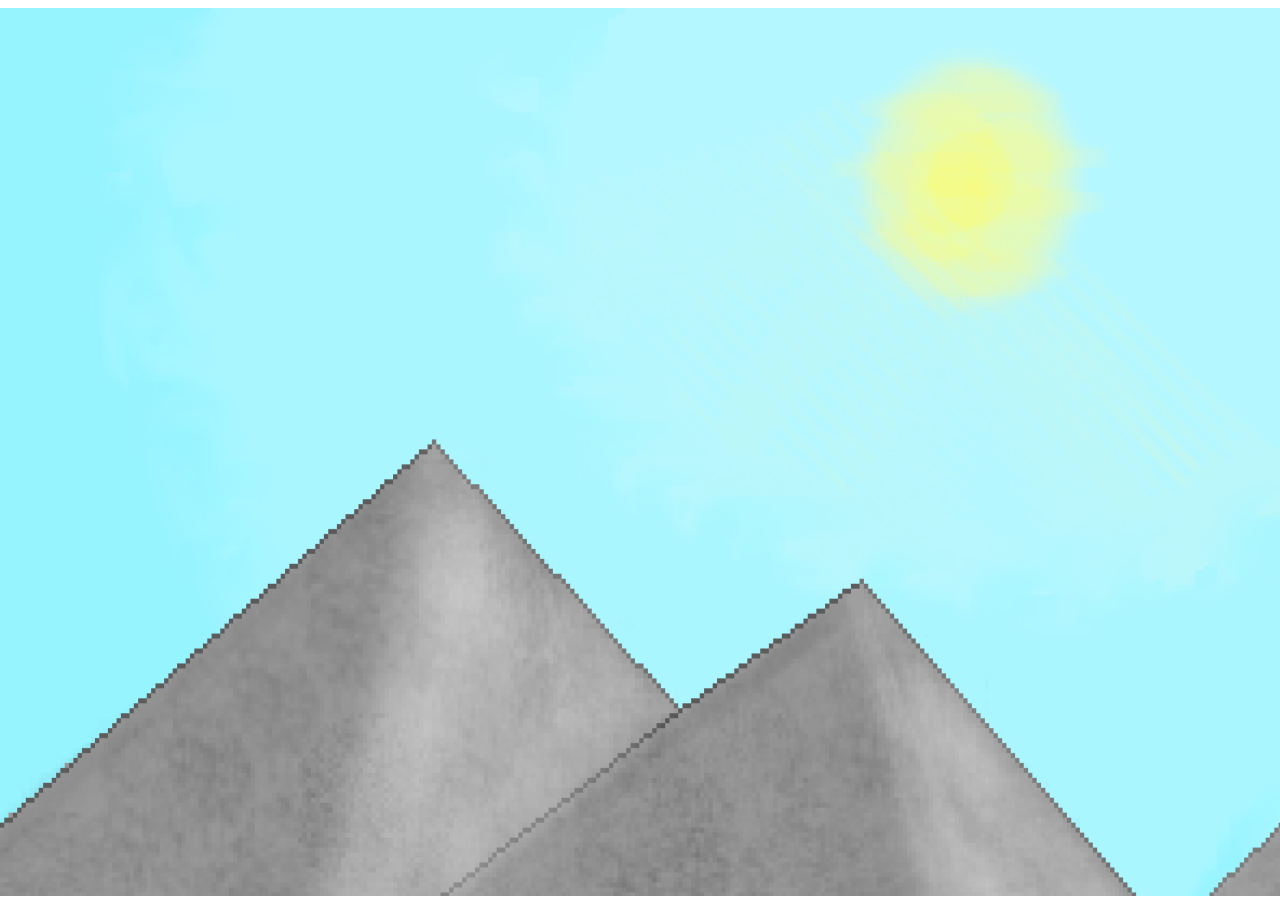
==== commit 06698383: "fixed dragging problem and bugs coming with it, removed scrollbars, adjusted some values because of " ====
--- a/tabak.html
+++ b/tabak.html
@@ -5,8 +5,12 @@
         <meta charset="UTF-8">
         <title>Die Tabaktrafik</title>
         <style>
-            body {
+            html, body {
                 margin: 0px;
+                padding: 0px;
+                overflow: hidden; /* removes scrollbars */
+                width: 100%;
+                height: 100%;
             }
 
             canvas {
@@ -79,63 +83,6 @@
             }
                 
 
-            const UIManager = 
-            {
-                elements: [],
-                
-                add(element) 
-                {
-                    this.elements.push(element);
-                },
-
-                handleClick(mouseX, mouseY) 
-                {
-                    console.log("Click at: " + mouseX + ", " + mouseY);
-                    
-                    // Iterate in reverse draw order (topmost first)
-                    for (let i = this.elements.length - 1; i >= 0; i--) 
-                    {
-                        const element = this.elements[i];
-
-                        
-                        if (element.hitTest(mouseX, mouseY)) 
-                        {
-                            console.log("true");
-
-                            if (element.blocksInput) 
-                            {
-                                element.onClick();
-                                return;
-                            }
-                        }
-                    }
-                },
-
-                draw(absolute) 
-                {
-                    if(absolute)
-                    {
-                        this.elements.forEach(element => 
-                        {
-                            if(element.isAbsolute)
-                            {
-                                element.drawSelf();
-                            }
-                        });
-                    }
-                    else
-                    {
-                        this.elements.forEach(element => 
-                        {
-                            if(!element.isAbsolute)
-                            {
-                                element.drawSelf();
-                            }
-                        });    
-                    }
-                }
-            };
-                
 
             const camera = {
                 x: 0,
@@ -163,9 +110,7 @@
             let lastX = 0;
             let velocityX = 0;    
             
-            var draggingTolerance = 0;
-
-
+            let uiBlockingInput = false;
 
             // Game Variables
             var cigarettes = 0;
@@ -180,8 +125,7 @@
             
             //UI
             var upgradeButtons = [];
-            var batchUpgradeButtons = [];
-            var stackUpgradeButtons = [];
+
 
 
 
@@ -239,36 +183,25 @@
 
 
 
-            // (Setup Loop)
+            
             function startGame() 
             {
                 myGameArea.start();
 
-                techtreeButton = new canvasButton(myGameArea.canvas.width / 2 - 150, 0, 200, 50, new canvasButtonTexture("", "Grey", "Techtree"), true);
-                techtreeButton.onClick = function()
-                {
-                    techtreePannel.setActive(!techtreePannel.active);
-                }
-                techtreeButton.setActive(false);
-
-
-
-                startButton = new canvasButton(myGameArea.canvas.width / 2 - 250, 100, 500, 250, new canvasButtonTexture(TextureButton), true);
+                startButton = new canvasButton(myGameArea.canvas.width / 2 - 250, 100, 500, 250, new canvasButtonTexture(TextureButton));
                 startButton.onClick = function()
                 {
                     gameStarted = true;
-                    startButton.active = false;
-                    techtreeButton.setActive(true);
-                }
-                
-
-                techtreePannel = new canvasPannel(50, 50, myGameArea.canvas.width - 100, myGameArea.canvas.height - 100, new canvasPannelTexture("", "rgba(255,255,255,0.4)"), true);
+                }
+                
+
+                techtreePannel = new canvasPannel(50, 50, myGameArea.canvas.width - 100, myGameArea.canvas.height - 100, new canvasPannelTexture("", "rgba(255,255,255,0.4)"));
                 
                 
                 techtreeUpgrades = [
-                    new canvasButton(myGameArea.canvas.width / 2 - 150, 50, 200, 75, new canvasButtonTexture("", "Green", "Upgrade 1"), true),
-                    new canvasButton(myGameArea.canvas.width / 2 + 150, 50, 200, 75, new canvasButtonTexture("", "Green", "Upgrade 2"), true),
-                    new canvasButton(myGameArea.canvas.width / 2, 150, 200, 75, new canvasButtonTexture("", "Green", "Upgrade 3"), true)
+                    new canvasButton(myGameArea.canvas.width / 2 - 250, techtreePannel.y + 50, 200, 75, new canvasButtonTexture("", "Green", "Upgrade 1")),
+                    new canvasButton(myGameArea.canvas.width / 2,      techtreePannel.y + 50, 200, 75, new canvasButtonTexture("", "Green", "Upgrade 2")),
+                    new canvasButton(myGameArea.canvas.width / 2 - 125, techtreePannel.y + 150, 200, 75, new canvasButtonTexture("", "Green", "Upgrade 3"))
                 ]
                 
                 techtreeUpgrades.forEach(element => {
@@ -278,27 +211,29 @@
                 techtreePannel.setActive(false);
                 
                 
-                
-
-
-                UIManager.add(startButton);
-                UIManager.add(techtreePannel);
-                UIManager.add(techtreeButton);
+                techtreeButton = new canvasButton(myGameArea.canvas.width / 2 - 150, 50, 200, 75, new canvasButtonTexture("", "Grey", "Techtree"));
+                techtreeButton.onClick = function()
+                {
+                    techtreePannel.setActive(!techtreePannel.active);
+                    isDragging = false; // if the techtree is opened while dragging, then stop dragging
+                }
+
+
 
 
                 for(let i = 0; i < 10; i++)
                 {
-                    upgradeButtons[i] = new canvasButton(300 + i * 200, 800, 100, 100, new canvasButtonTexture(TextureUpgrade, "", "Free"), false);
-                    batchUpgradeButtons[i] = new canvasButton(upgradeButtons[i].x, upgradeButtons[i].y - 25, 50, 25, new canvasButtonTexture("", "Grey", "5x"), false);
-                    stackUpgradeButtons[i] = new canvasButton(upgradeButtons[i].x + 50, upgradeButtons[i].y - 25, 50, 25, new canvasButtonTexture("", "Grey", "10x"), false);
-
+                    upgradeButtons[i] = new canvasButton(300 + i * 200, 800, 100, 100, new canvasButtonTexture(TextureUpgrade, "", "Free"));
+                
+                    
 
                     upgradeButtons[i].onClick = function()
                     {
+                        velocityX = 0; // stop sliding
                         if(cigarettes >= machineBaseCosts[i] * machineCostMultipliers[i])
                         {
                             cigarettes -= machineBaseCosts[i] * machineCostMultipliers[i];
-                            upgradeCigarettes += 1;
+                            
 
                             switch(i)
                             {
@@ -354,133 +289,6 @@
                             }
                         }
                     }
-
-                    
-                    
-                    batchUpgradeButtons[i].onClick = function()
-                    {
-                        let BatchCost = 0;
-
-                        for(let j = 0; j < 5; j++)
-                        {
-                            BatchCost += Math.ceil(machineBaseCosts[i] * (machineCostMultipliers[i] * Math.pow(1.1, j)));
-                        }
-
-                        if(cigarettes > BatchCost)
-                        {
-                            cigarettes -= BatchCost;
-                            upgradeCigarettes += 5;
-
-                            switch(i)
-                            {
-                                case 0:
-                                    cigarettesGain += 0.006 * 5;
-                                    machineCostMultipliers[i] *= Math.pow(1.1, 5);
-                                    break;
-                                case 1:
-                                    cigarettesGain += 0.03 * 5;
-                                    machineCostMultipliers[i] *= Math.pow(1.1, 5);
-                                    break;
-                                case 2:
-                                    cigarettesGain += 0.1 * 5;
-                                    machineCostMultipliers[i] *= Math.pow(1.1, 5);
-                                    break;
-                                case 3:
-                                    cigarettesGain += 0.25 * 5;
-                                    machineCostMultipliers[i] *= Math.pow(1.1, 5);
-                                    break;
-                                case 4:
-                                    cigarettesGain += 0.75 * 5;
-                                    machineCostMultipliers[i] *= Math.pow(1.1, 5);
-                                    break;
-                                case 5:
-                                    cigarettesGain += 1.5 * 5;
-                                    machineCostMultipliers[i] *= Math.pow(1.1, 5);
-                                    break;
-                                case 6:
-                                    cigarettesGain += 2.5 * 5;
-                                    machineCostMultipliers[i] *= Math.pow(1.1, 5);
-                                    break;
-                                case 7:
-                                    cigarettesGain += 4.0 * 5;
-                                    machineCostMultipliers[i] *= Math.pow(1.1, 5);
-                                    break;
-                                case 8:
-                                    cigarettesGain += 4.0 * 5;
-                                    machineCostMultipliers[i] *= Math.pow(1.1, 5);
-                                    break;
-                                case 9:
-                                    cigarettesGain += 10.0 * 5;
-                                    machineCostMultipliers[i] *= Math.pow(1.1, 5);
-                                    break;
-                            }
-                        }
-                    }
-
-                    stackUpgradeButtons[i].onClick = function()
-                    {
-                        let StackCost = 0;
-
-                        for(let j = 0; j < 10; j++)
-                        {
-                            StackCost += Math.ceil(machineBaseCosts[i] * (machineCostMultipliers[i] * Math.pow(1.1, j)));
-                        }
-
-                        if(cigarettes > StackCost)
-                        {
-                            cigarettes -= StackCost;
-                            upgradeCigarettes += 10;
-
-                            switch(i)
-                            {
-                                case 0:
-                                    cigarettesGain += 0.006 * 10;
-                                    machineCostMultipliers[i] *= Math.pow(1.1, 10);
-                                    break;
-                                case 1:
-                                    cigarettesGain += 0.03 * 10;
-                                    machineCostMultipliers[i] *= Math.pow(1.1, 10);
-                                    break;
-                                case 2:
-                                    cigarettesGain += 0.1 * 10;
-                                    machineCostMultipliers[i] *= Math.pow(1.1, 10);
-                                    break;
-                                case 3:
-                                    cigarettesGain += 0.25 * 10;
-                                    machineCostMultipliers[i] *= Math.pow(1.1, 10);
-                                    break;
-                                case 4:
-                                    cigarettesGain += 0.75 * 10;
-                                    machineCostMultipliers[i] *= Math.pow(1.1, 10);
-                                    break;
-                                case 5:
-                                    cigarettesGain += 1.5 * 10;
-                                    machineCostMultipliers[i] *= Math.pow(1.1, 10);
-                                    break;
-                                case 6:
-                                    cigarettesGain += 2.5 * 10;
-                                    machineCostMultipliers[i] *= Math.pow(1.1, 10);
-                                    break;
-                                case 7:
-                                    cigarettesGain += 4.0 * 10;
-                                    machineCostMultipliers[i] *= Math.pow(1.1, 10);
-                                    break;
-                                case 8:
-                                    cigarettesGain += 4.0 * 10;
-                                    machineCostMultipliers[i] *= Math.pow(1.1, 10);
-                                    break;
-                                case 9:
-                                    cigarettesGain += 10.0 * 10;
-                                    machineCostMultipliers[i] *= Math.pow(1.1, 10);
-                                    break;
-                            }
-                        }
-                    }
-
-                    UIManager.add(upgradeButtons[i]);
-                    UIManager.add(batchUpgradeButtons[i]);
-                    UIManager.add(stackUpgradeButtons[i]);
-
                 }
             }
 
@@ -489,10 +297,11 @@
 
                 canvas.addEventListener("pointerdown", e => 
                 {
-                    isDragging = true;
-                    draggingTolerance = e.clientX;
-                    lastX = e.clientX;
-                    canvas.setPointerCapture(e.pointerId);
+                     clientClick = true;
+
+                    if(techtreePannel.active && !techtreePannel.containsPoint(e.clientX, e.clientY)) { // close techtree panel if click is outside it
+                        techtreePannel.setActive(false);
+                    }
                 });
                 
                 canvas.addEventListener("pointermove", e => 
@@ -500,29 +309,22 @@
                     if (!isDragging) return;
                     
                     const dx = e.clientX - lastX;
-                    draggingTolerance = lastX;
                     lastX = e.clientX;
-                    
-                    if(draggingTolerance > lastX - 7 && draggingTolerance < lastX + 7) return;
+                    lastX = e.clientX;
                     velocityX = dx;
                     camera.x -= dx;
                 });
                 
                 
-                canvas.addEventListener("pointerup", () => 
+                canvas.addEventListener("pointerup", e => 
                 {
                     clientClick = true;
                     isDragging = false;
-                });
-
-
-                canvas.addEventListener("click", function(e)
-                {
-                    const rect = canvas.getBoundingClientRect();
-                    const mouseX = e.clientX - rect.left;
-                    const mouseY = e.clientY - rect.top;
-                    
-                    UIManager.handleClick(mouseX, mouseY);
+
+                    if(techtreePannel.active) // close techtree panel no matter where the click is
+                    {
+                        techtreePannel.setActive(false);
+                    }
                 });
             }
 
@@ -680,18 +482,19 @@
 
                 if(startScreenFadingIterator % (FadeTiming * 2) < FadeTiming)
                 {
-                    startButton.setAlpha((startScreenFadingIterator % FadeTiming) / FadeTiming + 0.3)
+                    ctx.globalAlpha = (startScreenFadingIterator % FadeTiming) / FadeTiming + 0.3;
                 }
                 else
                 {
-                    startButton.setAlpha(1 - (startScreenFadingIterator % FadeTiming) / FadeTiming + 0.3);
+                    ctx.globalAlpha = 1 - (startScreenFadingIterator % FadeTiming) / FadeTiming + 0.3;
                 }
             }
             else
             {
-                startButton.setAlpha(1);
                 startScreenFadingIterator = FadeTiming;
             }
+            startButton.drawSelf();
+            ctx.globalAlpha = 1;
         }
         
 
@@ -703,10 +506,19 @@
             
             frame++;
 
+            if(techtreePannel.active && techtreePannel.containsPoint(cursorX, cursorY))
+            {
+                uiBlockingInput = false; // if mouse is over the panel, then block input to the world (buttons will still work)
+            } else
+            {
+                uiBlockingInput = true;
+            }
+  
             ctx.clearRect(0, 0, canvas.width, canvas.height);
 
             if(!gameStarted)
             {
+                
                 lastTime = now;
                 baseOffset += direction * dt;
                 
@@ -730,7 +542,6 @@
                     layers.forEach(layer => layer.update(direction, dt, preGameLoadupIterator));
                     layers.forEach(layer => layer.draw(ctx, myGameArea.canvas));
                     drawStartButton();
-                    UIManager.draw(true);
                 }
                 else
                 {
@@ -739,8 +550,6 @@
                     preGameLoadupIterator--;
                 }
                 
-
-
                 startScreenAnimationIterator++;
                 clientClick = false;
                 return;
@@ -751,6 +560,9 @@
 
 
 
+
+
+
             update();
 
             ctx.clearRect(0, 0, canvas.width, canvas.height);
@@ -771,19 +583,23 @@
             drawButtonsAndLabels();
             
             
-            // Camera Elements Only
-            UIManager.draw(false);
-
-
+
+
+            // Relative to Camera //
             ctx.restore();
             // Relative to Screen //
 
-            // Screen Elements Only
-            UIManager.draw(true); 
+            if(!techtreePannel.active) { 
+                techtreeButton.drawSelf();
+                techtreeButton.onClickCheck();
+            }
+            
+
+            techtreePannel.drawSelf();
 
 
             ctx.textAlign = "left";
-            ctx.textBaseline = "center";
+            ctx.textBaseline = "middle"; // center aint a valid value here...lovely javascript
             ctx.font = "20px Arial";
             ctx.fillText("Frame: " + frame, 20, 20);
             ctx.fillText(mousePosition, 20, 50);
@@ -823,49 +639,6 @@
             ctx.fillText(premiumCigarettes, canvas.width + CIGARETTESPANELOFFSET + 80, 162);
 
 
-
-            for(let i = 0; i < upgradeButtons.length; i++)
-            {
-                if(cigarettes >  Math.ceil(machineBaseCosts[i] * machineCostMultipliers[i]) || upgradeButtons[i].buttonTexture.text == "Free")
-                {
-                    upgradeButtons[i].setAlpha(0.95);
-                }
-                else
-                {
-                    upgradeButtons[i].setAlpha(0.6);
-                }
-
-                let BatchCost = 0;
-
-                for(let j = 0; j < 5; j++)
-                {
-                    BatchCost += Math.ceil(machineBaseCosts[i] * (machineCostMultipliers[i] * Math.pow(1.1, j)));
-                }
-
-                if(cigarettes > BatchCost)
-                {
-                    batchUpgradeButtons[i].buttonTexture.color = "green";
-                }
-                else
-                {
-                    batchUpgradeButtons[i].buttonTexture.color = "grey";
-                }
-
-                for(let j = 5; j < 10; j++)
-                {
-                    BatchCost += Math.ceil(machineBaseCosts[i] * (machineCostMultipliers[i] * Math.pow(1.1, j)));
-                }
-
-                if(cigarettes > BatchCost)
-                {
-                    stackUpgradeButtons[i].buttonTexture.color = "green";
-                }
-                else
-                {
-                    stackUpgradeButtons[i].buttonTexture.color = "grey";
-                }
-
-            }
             
 
 
@@ -883,25 +656,14 @@
         {
             for(let i = 0; i < upgradeButtons.length; i++)
             {
-                const val = Math.ceil(machineBaseCosts[i] * machineCostMultipliers[i]);
-
-                switch(true)
-                {
-                    case val >= 1000000:
-                        upgradeButtons[i].buttonTexture.text = (val / 1000000).toFixed(2).toString() + "Mil";
-                        break;
-                    case val >= 1000:
-                        upgradeButtons[i].buttonTexture.text = (val / 1000).toFixed(2).toString() + "Tsd";
-                        break;
-                    default:
-                        upgradeButtons[i].buttonTexture.text = (val).toString()
-                        break;
-                }
-
+                upgradeButtons[i].buttonTexture.text = Math.ceil(machineBaseCosts[i] * machineCostMultipliers[i]).toString();
                 if(upgradeButtons[i].buttonTexture.text == 0)
                 {
                     upgradeButtons[i].buttonTexture.text = "Free";
                 }
+
+                upgradeButtons[i].drawSelf();
+                upgradeButtons[i].onClickCheck();
             }
         }
 
@@ -924,16 +686,14 @@
             this.color = color;
         }
 
-        function canvasPannel(x,y, sizeX, sizeY, pannelTexture, isAbsolute)
+        function canvasPannel(x,y, sizeX, sizeY, pannelTexture)
         {
             this.x = x;
             this.y = y;
             this.sizeX = sizeX;
             this.sizeY = sizeY;
-            this.blocksInput = true;
             this.pannelTexture = pannelTexture;
             this.active = true;
-            this.isAbsolute = isAbsolute;
             this.components = [];
 
             this.addChild = function(child)
@@ -959,42 +719,35 @@
                 }
             }
 
-            this.hitTest = function(mouseX, mouseY)
-            {
-                return 
-                (
-                    mouseX >= this.x &&
-                    mouseX <= this.x + this.sizeX &&
-                    mouseY >= this.y &&
-                    mouseY <= this.y + this.sizeY
+            this.drawSelf = function()
+            {
+                if(this.active)
+                {
+                if(this.pannelTexture.texture !== "")
+                {
+                    ctx.drawImage(this.pannelTexture.texture, this.x, this.y, this.sizeX, this.sizeY)
+                }
+                else
+                {
+                    ctx.fillStyle = this.pannelTexture.color;
+                    ctx.fillRect(this.x, this.y, this.sizeX, this.sizeY);
+                }
+
+                this.components.forEach(element => {
+                    element.drawSelf();
+                });
+                }
+            }
+
+            this.containsPoint = function(x, y) {
+                return (
+                    this.active &&
+                    x >= this.x &&
+                    x <= this.x + this.sizeX &&
+                    y >= this.y &&
+                    y <= this.y + this.sizeY
                 );
-            }
-            
-            this.onClick = function() 
-            {
-                // empty — but important to block click-through
-            }
-
-
-            this.drawSelf = function()
-            {
-                if(this.active)
-                {
-                    if(this.pannelTexture.texture !== "")
-                    {
-                        ctx.drawImage(this.pannelTexture.texture, this.x, this.y, this.sizeX, this.sizeY)
-                    }
-                    else
-                    {
-                        ctx.fillStyle = this.pannelTexture.color;
-                        ctx.fillRect(this.x, this.y, this.sizeX, this.sizeY);
-                    }
-                    
-                    this.components.forEach(element => {
-                        element.drawSelf();
-                    });
-                }
-            }
+            };
         }
 
 
@@ -1007,7 +760,7 @@
         }
 
 
-        function canvasButton(x,y, sizeX, sizeY, buttonTexture, isAbsolute, enabled = true)
+        function canvasButton(x,y, sizeX, sizeY, buttonTexture, enabled = true)
         {
             this.x = x;
             this.y = y;
@@ -1015,10 +768,7 @@
             this.sizeY = sizeY;
             this.buttonTexture = buttonTexture;
             this.enabled = enabled;
-            this.blocksInput = true;
-            this.isAbsolute = isAbsolute;
             this.active = true;
-            this.alpha = 1;
             
             this.setActive = function(setActive)
             {
@@ -1031,35 +781,23 @@
                     this.active = false;
                 }
             }
-
-            
-            this.setAlpha = function(alpha)
-            {
-                this.alpha = alpha;
-            }
-
-
+            
             this.drawSelf = function()
             {
                 if(this.active)
                 {
                 if(this.buttonTexture.texture !== "")
                 {
-                    ctx.globalAlpha = this.alpha;
-                    ctx.drawImage(this.buttonTexture.texture, this.x, this.y, this.sizeX, this.sizeY);
-                    ctx.globalAlpha = 1;
+                    ctx.drawImage(this.buttonTexture.texture, this.x, this.y, this.sizeX, this.sizeY)
                 }
                 else
                 {
-                    ctx.globalAlpha = this.alpha;
                     ctx.fillStyle = this.buttonTexture.color;
                     ctx.fillRect(this.x, this.y, this.sizeX, this.sizeY);
-                    ctx.globalAlpha = 1;
                 }
 
                 if (this.buttonTexture.text !== "")
                 {
-                    ctx.globalAlpha = this.alpha;
                     // Draw text (fitted)
                     const text = this.buttonTexture.text;
                     const paddingX = this.sizeX * 0.1; // 10% horizontal padding
@@ -1089,45 +827,20 @@
                         this.x + this.sizeX / 2,
                         this.y + this.sizeY / 2
                     );
-                    ctx.globalAlpha = 1;
-                }
-                }
-            }
-
-            this.hitTest = function(mouseX, mouseY)
-            {
-                if(this.isAbsolute)
-                {
-                    const result =
-                    mouseX >= this.x &&
-                    mouseX <= this.x + this.sizeX &&
-                    mouseY >= this.y &&
-                    mouseY <= this.y + this.sizeY;
-
-                    return result;
-                }
-                else
-                {
-                    const result =
-                    mouseX + camera.x >= this.x &&
-                    mouseX + camera.x <= this.x + this.sizeX &&
-                    mouseY >= this.y &&
-                    mouseY <= this.y + this.sizeY;
-
-                    return result;
-                }
-            }
-            
+                }
+                }
+            }
+
             this.onClickCheck = function()
             {
                 if(this.active)
                 {
-                    if(cursorX + camera.x >= this.x && cursorX + camera.x <= this.x + this.sizeX &&
-                    cursorY >= this.y && cursorY <= this.y + this.sizeY)
-                    {
-                        this.onHover();
-                        return true;
-                    }
+                if(cursorX + camera.x >= this.x && cursorX + camera.x <= this.x + this.sizeX &&
+                   cursorY >= this.y && cursorY <= this.y + this.sizeY)
+                {
+                    this.onHover();
+                    return true;
+                }
 
                 return false;
                 }
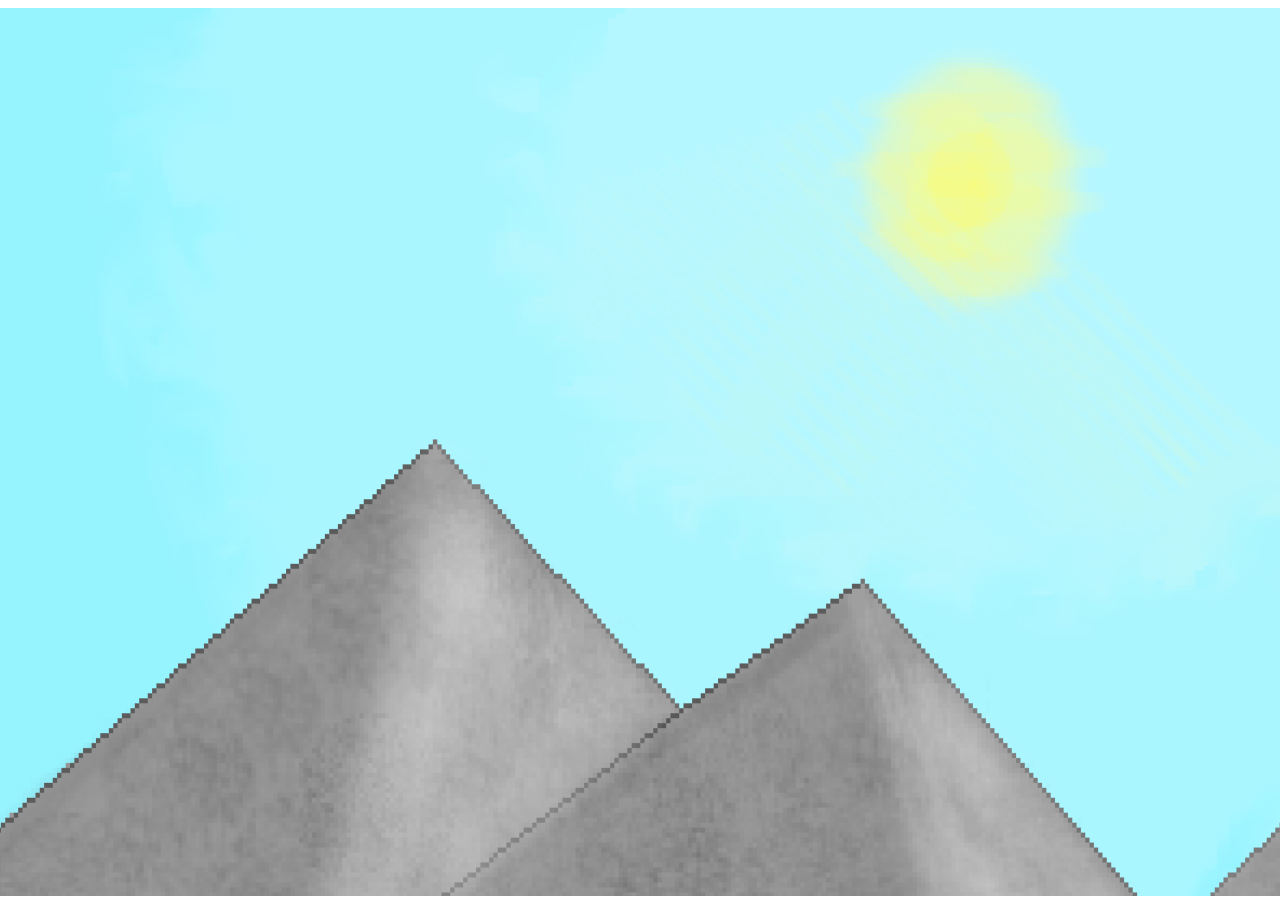
==== commit 7b2be2c9: "Merge branch 'main' of https://github.com/RetlawElias/Tabak-Trafik" ====
--- a/tabak.html
+++ b/tabak.html
@@ -83,6 +83,63 @@
             }
                 
 
+            const UIManager = 
+            {
+                elements: [],
+                
+                add(element) 
+                {
+                    this.elements.push(element);
+                },
+
+                handleClick(mouseX, mouseY) 
+                {
+                    console.log("Click at: " + mouseX + ", " + mouseY);
+                    
+                    // Iterate in reverse draw order (topmost first)
+                    for (let i = this.elements.length - 1; i >= 0; i--) 
+                    {
+                        const element = this.elements[i];
+
+                        
+                        if (element.hitTest(mouseX, mouseY)) 
+                        {
+                            console.log("true");
+
+                            if (element.blocksInput) 
+                            {
+                                element.onClick();
+                                return;
+                            }
+                        }
+                    }
+                },
+
+                draw(absolute) 
+                {
+                    if(absolute)
+                    {
+                        this.elements.forEach(element => 
+                        {
+                            if(element.isAbsolute)
+                            {
+                                element.drawSelf();
+                            }
+                        });
+                    }
+                    else
+                    {
+                        this.elements.forEach(element => 
+                        {
+                            if(!element.isAbsolute)
+                            {
+                                element.drawSelf();
+                            }
+                        });    
+                    }
+                }
+            };
+                
 
             const camera = {
                 x: 0,
@@ -125,7 +182,8 @@
             
             //UI
             var upgradeButtons = [];
-
+            var batchUpgradeButtons = [];
+            var stackUpgradeButtons = [];
 
 
 
@@ -183,19 +241,30 @@
 
 
 
-            
+            // (Setup Loop)
             function startGame() 
             {
                 myGameArea.start();
 
-                startButton = new canvasButton(myGameArea.canvas.width / 2 - 250, 100, 500, 250, new canvasButtonTexture(TextureButton));
+                techtreeButton = new canvasButton(myGameArea.canvas.width / 2 - 150, 0, 200, 50, new canvasButtonTexture("", "Grey", "Techtree"), true);
+                techtreeButton.onClick = function()
+                {
+                    techtreePannel.setActive(!techtreePannel.active);
+                }
+                techtreeButton.setActive(false);
+
+
+
+                startButton = new canvasButton(myGameArea.canvas.width / 2 - 250, 100, 500, 250, new canvasButtonTexture(TextureButton), true);
                 startButton.onClick = function()
                 {
                     gameStarted = true;
-                }
-                
-
-                techtreePannel = new canvasPannel(50, 50, myGameArea.canvas.width - 100, myGameArea.canvas.height - 100, new canvasPannelTexture("", "rgba(255,255,255,0.4)"));
+                    startButton.active = false;
+                    techtreeButton.setActive(true);
+                }
+                
+
+                techtreePannel = new canvasPannel(50, 50, myGameArea.canvas.width - 100, myGameArea.canvas.height - 100, new canvasPannelTexture("", "rgba(255,255,255,0.4)"), true);
                 
                 
                 techtreeUpgrades = [
@@ -219,13 +288,17 @@
                 }
 
 
+                UIManager.add(startButton);
+                UIManager.add(techtreePannel);
+                UIManager.add(techtreeButton);
 
 
                 for(let i = 0; i < 10; i++)
                 {
-                    upgradeButtons[i] = new canvasButton(300 + i * 200, 800, 100, 100, new canvasButtonTexture(TextureUpgrade, "", "Free"));
-                
-                    
+                    upgradeButtons[i] = new canvasButton(300 + i * 200, 800, 100, 100, new canvasButtonTexture(TextureUpgrade, "", "Free"), false);
+                    batchUpgradeButtons[i] = new canvasButton(upgradeButtons[i].x, upgradeButtons[i].y - 25, 50, 25, new canvasButtonTexture("", "Grey", "5x"), false);
+                    stackUpgradeButtons[i] = new canvasButton(upgradeButtons[i].x + 50, upgradeButtons[i].y - 25, 50, 25, new canvasButtonTexture("", "Grey", "10x"), false);
+
 
                     upgradeButtons[i].onClick = function()
                     {
@@ -233,7 +306,7 @@
                         if(cigarettes >= machineBaseCosts[i] * machineCostMultipliers[i])
                         {
                             cigarettes -= machineBaseCosts[i] * machineCostMultipliers[i];
-                            
+                            upgradeCigarettes += 1;
 
                             switch(i)
                             {
@@ -289,6 +362,133 @@
                             }
                         }
                     }
+
+                    
+                    
+                    batchUpgradeButtons[i].onClick = function()
+                    {
+                        let BatchCost = 0;
+
+                        for(let j = 0; j < 5; j++)
+                        {
+                            BatchCost += Math.ceil(machineBaseCosts[i] * (machineCostMultipliers[i] * Math.pow(1.1, j)));
+                        }
+
+                        if(cigarettes > BatchCost)
+                        {
+                            cigarettes -= BatchCost;
+                            upgradeCigarettes += 5;
+
+                            switch(i)
+                            {
+                                case 0:
+                                    cigarettesGain += 0.006 * 5;
+                                    machineCostMultipliers[i] *= Math.pow(1.1, 5);
+                                    break;
+                                case 1:
+                                    cigarettesGain += 0.03 * 5;
+                                    machineCostMultipliers[i] *= Math.pow(1.1, 5);
+                                    break;
+                                case 2:
+                                    cigarettesGain += 0.1 * 5;
+                                    machineCostMultipliers[i] *= Math.pow(1.1, 5);
+                                    break;
+                                case 3:
+                                    cigarettesGain += 0.25 * 5;
+                                    machineCostMultipliers[i] *= Math.pow(1.1, 5);
+                                    break;
+                                case 4:
+                                    cigarettesGain += 0.75 * 5;
+                                    machineCostMultipliers[i] *= Math.pow(1.1, 5);
+                                    break;
+                                case 5:
+                                    cigarettesGain += 1.5 * 5;
+                                    machineCostMultipliers[i] *= Math.pow(1.1, 5);
+                                    break;
+                                case 6:
+                                    cigarettesGain += 2.5 * 5;
+                                    machineCostMultipliers[i] *= Math.pow(1.1, 5);
+                                    break;
+                                case 7:
+                                    cigarettesGain += 4.0 * 5;
+                                    machineCostMultipliers[i] *= Math.pow(1.1, 5);
+                                    break;
+                                case 8:
+                                    cigarettesGain += 4.0 * 5;
+                                    machineCostMultipliers[i] *= Math.pow(1.1, 5);
+                                    break;
+                                case 9:
+                                    cigarettesGain += 10.0 * 5;
+                                    machineCostMultipliers[i] *= Math.pow(1.1, 5);
+                                    break;
+                            }
+                        }
+                    }
+
+                    stackUpgradeButtons[i].onClick = function()
+                    {
+                        let StackCost = 0;
+
+                        for(let j = 0; j < 10; j++)
+                        {
+                            StackCost += Math.ceil(machineBaseCosts[i] * (machineCostMultipliers[i] * Math.pow(1.1, j)));
+                        }
+
+                        if(cigarettes > StackCost)
+                        {
+                            cigarettes -= StackCost;
+                            upgradeCigarettes += 10;
+
+                            switch(i)
+                            {
+                                case 0:
+                                    cigarettesGain += 0.006 * 10;
+                                    machineCostMultipliers[i] *= Math.pow(1.1, 10);
+                                    break;
+                                case 1:
+                                    cigarettesGain += 0.03 * 10;
+                                    machineCostMultipliers[i] *= Math.pow(1.1, 10);
+                                    break;
+                                case 2:
+                                    cigarettesGain += 0.1 * 10;
+                                    machineCostMultipliers[i] *= Math.pow(1.1, 10);
+                                    break;
+                                case 3:
+                                    cigarettesGain += 0.25 * 10;
+                                    machineCostMultipliers[i] *= Math.pow(1.1, 10);
+                                    break;
+                                case 4:
+                                    cigarettesGain += 0.75 * 10;
+                                    machineCostMultipliers[i] *= Math.pow(1.1, 10);
+                                    break;
+                                case 5:
+                                    cigarettesGain += 1.5 * 10;
+                                    machineCostMultipliers[i] *= Math.pow(1.1, 10);
+                                    break;
+                                case 6:
+                                    cigarettesGain += 2.5 * 10;
+                                    machineCostMultipliers[i] *= Math.pow(1.1, 10);
+                                    break;
+                                case 7:
+                                    cigarettesGain += 4.0 * 10;
+                                    machineCostMultipliers[i] *= Math.pow(1.1, 10);
+                                    break;
+                                case 8:
+                                    cigarettesGain += 4.0 * 10;
+                                    machineCostMultipliers[i] *= Math.pow(1.1, 10);
+                                    break;
+                                case 9:
+                                    cigarettesGain += 10.0 * 10;
+                                    machineCostMultipliers[i] *= Math.pow(1.1, 10);
+                                    break;
+                            }
+                        }
+                    }
+
+                    UIManager.add(upgradeButtons[i]);
+                    UIManager.add(batchUpgradeButtons[i]);
+                    UIManager.add(stackUpgradeButtons[i]);
+
                 }
             }
 
@@ -309,6 +509,7 @@
                     if (!isDragging) return;
                     
                     const dx = e.clientX - lastX;
+                    draggingTolerance = lastX;
                     lastX = e.clientX;
                     lastX = e.clientX;
                     velocityX = dx;
@@ -325,6 +526,16 @@
                     {
                         techtreePannel.setActive(false);
                     }
+                });
+
+
+                canvas.addEventListener("click", function(e)
+                {
+                    const rect = canvas.getBoundingClientRect();
+                    const mouseX = e.clientX - rect.left;
+                    const mouseY = e.clientY - rect.top;
+                    
+                    UIManager.handleClick(mouseX, mouseY);
                 });
             }
 
@@ -482,19 +693,18 @@
 
                 if(startScreenFadingIterator % (FadeTiming * 2) < FadeTiming)
                 {
-                    ctx.globalAlpha = (startScreenFadingIterator % FadeTiming) / FadeTiming + 0.3;
+                    startButton.setAlpha((startScreenFadingIterator % FadeTiming) / FadeTiming + 0.3)
                 }
                 else
                 {
-                    ctx.globalAlpha = 1 - (startScreenFadingIterator % FadeTiming) / FadeTiming + 0.3;
+                    startButton.setAlpha(1 - (startScreenFadingIterator % FadeTiming) / FadeTiming + 0.3);
                 }
             }
             else
             {
+                startButton.setAlpha(1);
                 startScreenFadingIterator = FadeTiming;
             }
-            startButton.drawSelf();
-            ctx.globalAlpha = 1;
         }
         
 
@@ -518,7 +728,6 @@
 
             if(!gameStarted)
             {
-                
                 lastTime = now;
                 baseOffset += direction * dt;
                 
@@ -542,6 +751,7 @@
                     layers.forEach(layer => layer.update(direction, dt, preGameLoadupIterator));
                     layers.forEach(layer => layer.draw(ctx, myGameArea.canvas));
                     drawStartButton();
+                    UIManager.draw(true);
                 }
                 else
                 {
@@ -550,6 +760,8 @@
                     preGameLoadupIterator--;
                 }
                 
+
+
                 startScreenAnimationIterator++;
                 clientClick = false;
                 return;
@@ -560,9 +772,6 @@
 
 
 
-
-
-
             update();
 
             ctx.clearRect(0, 0, canvas.width, canvas.height);
@@ -583,9 +792,10 @@
             drawButtonsAndLabels();
             
             
-
-
-            // Relative to Camera //
+            // Camera Elements Only
+            UIManager.draw(false);
+
+
             ctx.restore();
             // Relative to Screen //
 
@@ -639,6 +849,49 @@
             ctx.fillText(premiumCigarettes, canvas.width + CIGARETTESPANELOFFSET + 80, 162);
 
 
+
+            for(let i = 0; i < upgradeButtons.length; i++)
+            {
+                if(cigarettes >  Math.ceil(machineBaseCosts[i] * machineCostMultipliers[i]) || upgradeButtons[i].buttonTexture.text == "Free")
+                {
+                    upgradeButtons[i].setAlpha(0.95);
+                }
+                else
+                {
+                    upgradeButtons[i].setAlpha(0.6);
+                }
+
+                let BatchCost = 0;
+
+                for(let j = 0; j < 5; j++)
+                {
+                    BatchCost += Math.ceil(machineBaseCosts[i] * (machineCostMultipliers[i] * Math.pow(1.1, j)));
+                }
+
+                if(cigarettes > BatchCost)
+                {
+                    batchUpgradeButtons[i].buttonTexture.color = "green";
+                }
+                else
+                {
+                    batchUpgradeButtons[i].buttonTexture.color = "grey";
+                }
+
+                for(let j = 5; j < 10; j++)
+                {
+                    BatchCost += Math.ceil(machineBaseCosts[i] * (machineCostMultipliers[i] * Math.pow(1.1, j)));
+                }
+
+                if(cigarettes > BatchCost)
+                {
+                    stackUpgradeButtons[i].buttonTexture.color = "green";
+                }
+                else
+                {
+                    stackUpgradeButtons[i].buttonTexture.color = "grey";
+                }
+
+            }
             
 
 
@@ -656,14 +909,25 @@
         {
             for(let i = 0; i < upgradeButtons.length; i++)
             {
-                upgradeButtons[i].buttonTexture.text = Math.ceil(machineBaseCosts[i] * machineCostMultipliers[i]).toString();
+                const val = Math.ceil(machineBaseCosts[i] * machineCostMultipliers[i]);
+
+                switch(true)
+                {
+                    case val >= 1000000:
+                        upgradeButtons[i].buttonTexture.text = (val / 1000000).toFixed(2).toString() + "Mil";
+                        break;
+                    case val >= 1000:
+                        upgradeButtons[i].buttonTexture.text = (val / 1000).toFixed(2).toString() + "Tsd";
+                        break;
+                    default:
+                        upgradeButtons[i].buttonTexture.text = (val).toString()
+                        break;
+                }
+
                 if(upgradeButtons[i].buttonTexture.text == 0)
                 {
                     upgradeButtons[i].buttonTexture.text = "Free";
                 }
-
-                upgradeButtons[i].drawSelf();
-                upgradeButtons[i].onClickCheck();
             }
         }
 
@@ -686,14 +950,16 @@
             this.color = color;
         }
 
-        function canvasPannel(x,y, sizeX, sizeY, pannelTexture)
+        function canvasPannel(x,y, sizeX, sizeY, pannelTexture, isAbsolute)
         {
             this.x = x;
             this.y = y;
             this.sizeX = sizeX;
             this.sizeY = sizeY;
+            this.blocksInput = true;
             this.pannelTexture = pannelTexture;
             this.active = true;
+            this.isAbsolute = isAbsolute;
             this.components = [];
 
             this.addChild = function(child)
@@ -719,23 +985,40 @@
                 }
             }
 
+            this.hitTest = function(mouseX, mouseY)
+            {
+                return 
+                (
+                    mouseX >= this.x &&
+                    mouseX <= this.x + this.sizeX &&
+                    mouseY >= this.y &&
+                    mouseY <= this.y + this.sizeY
+                );
+            }
+            
+            this.onClick = function() 
+            {
+                // empty — but important to block click-through
+            }
+
+
             this.drawSelf = function()
             {
                 if(this.active)
                 {
-                if(this.pannelTexture.texture !== "")
-                {
-                    ctx.drawImage(this.pannelTexture.texture, this.x, this.y, this.sizeX, this.sizeY)
-                }
-                else
-                {
-                    ctx.fillStyle = this.pannelTexture.color;
-                    ctx.fillRect(this.x, this.y, this.sizeX, this.sizeY);
-                }
-
-                this.components.forEach(element => {
-                    element.drawSelf();
-                });
+                    if(this.pannelTexture.texture !== "")
+                    {
+                        ctx.drawImage(this.pannelTexture.texture, this.x, this.y, this.sizeX, this.sizeY)
+                    }
+                    else
+                    {
+                        ctx.fillStyle = this.pannelTexture.color;
+                        ctx.fillRect(this.x, this.y, this.sizeX, this.sizeY);
+                    }
+                    
+                    this.components.forEach(element => {
+                        element.drawSelf();
+                    });
                 }
             }
 
@@ -760,7 +1043,7 @@
         }
 
 
-        function canvasButton(x,y, sizeX, sizeY, buttonTexture, enabled = true)
+        function canvasButton(x,y, sizeX, sizeY, buttonTexture, isAbsolute, enabled = true)
         {
             this.x = x;
             this.y = y;
@@ -768,7 +1051,10 @@
             this.sizeY = sizeY;
             this.buttonTexture = buttonTexture;
             this.enabled = enabled;
+            this.blocksInput = true;
+            this.isAbsolute = isAbsolute;
             this.active = true;
+            this.alpha = 1;
             
             this.setActive = function(setActive)
             {
@@ -781,23 +1067,35 @@
                     this.active = false;
                 }
             }
-            
+
+            
+            this.setAlpha = function(alpha)
+            {
+                this.alpha = alpha;
+            }
+
+
             this.drawSelf = function()
             {
                 if(this.active)
                 {
                 if(this.buttonTexture.texture !== "")
                 {
-                    ctx.drawImage(this.buttonTexture.texture, this.x, this.y, this.sizeX, this.sizeY)
+                    ctx.globalAlpha = this.alpha;
+                    ctx.drawImage(this.buttonTexture.texture, this.x, this.y, this.sizeX, this.sizeY);
+                    ctx.globalAlpha = 1;
                 }
                 else
                 {
+                    ctx.globalAlpha = this.alpha;
                     ctx.fillStyle = this.buttonTexture.color;
                     ctx.fillRect(this.x, this.y, this.sizeX, this.sizeY);
+                    ctx.globalAlpha = 1;
                 }
 
                 if (this.buttonTexture.text !== "")
                 {
+                    ctx.globalAlpha = this.alpha;
                     // Draw text (fitted)
                     const text = this.buttonTexture.text;
                     const paddingX = this.sizeX * 0.1; // 10% horizontal padding
@@ -827,20 +1125,45 @@
                         this.x + this.sizeX / 2,
                         this.y + this.sizeY / 2
                     );
-                }
-                }
-            }
-
+                    ctx.globalAlpha = 1;
+                }
+                }
+            }
+
+            this.hitTest = function(mouseX, mouseY)
+            {
+                if(this.isAbsolute)
+                {
+                    const result =
+                    mouseX >= this.x &&
+                    mouseX <= this.x + this.sizeX &&
+                    mouseY >= this.y &&
+                    mouseY <= this.y + this.sizeY;
+
+                    return result;
+                }
+                else
+                {
+                    const result =
+                    mouseX + camera.x >= this.x &&
+                    mouseX + camera.x <= this.x + this.sizeX &&
+                    mouseY >= this.y &&
+                    mouseY <= this.y + this.sizeY;
+
+                    return result;
+                }
+            }
+            
             this.onClickCheck = function()
             {
                 if(this.active)
                 {
-                if(cursorX + camera.x >= this.x && cursorX + camera.x <= this.x + this.sizeX &&
-                   cursorY >= this.y && cursorY <= this.y + this.sizeY)
-                {
-                    this.onHover();
-                    return true;
-                }
+                    if(cursorX + camera.x >= this.x && cursorX + camera.x <= this.x + this.sizeX &&
+                    cursorY >= this.y && cursorY <= this.y + this.sizeY)
+                    {
+                        this.onHover();
+                        return true;
+                    }
 
                 return false;
                 }
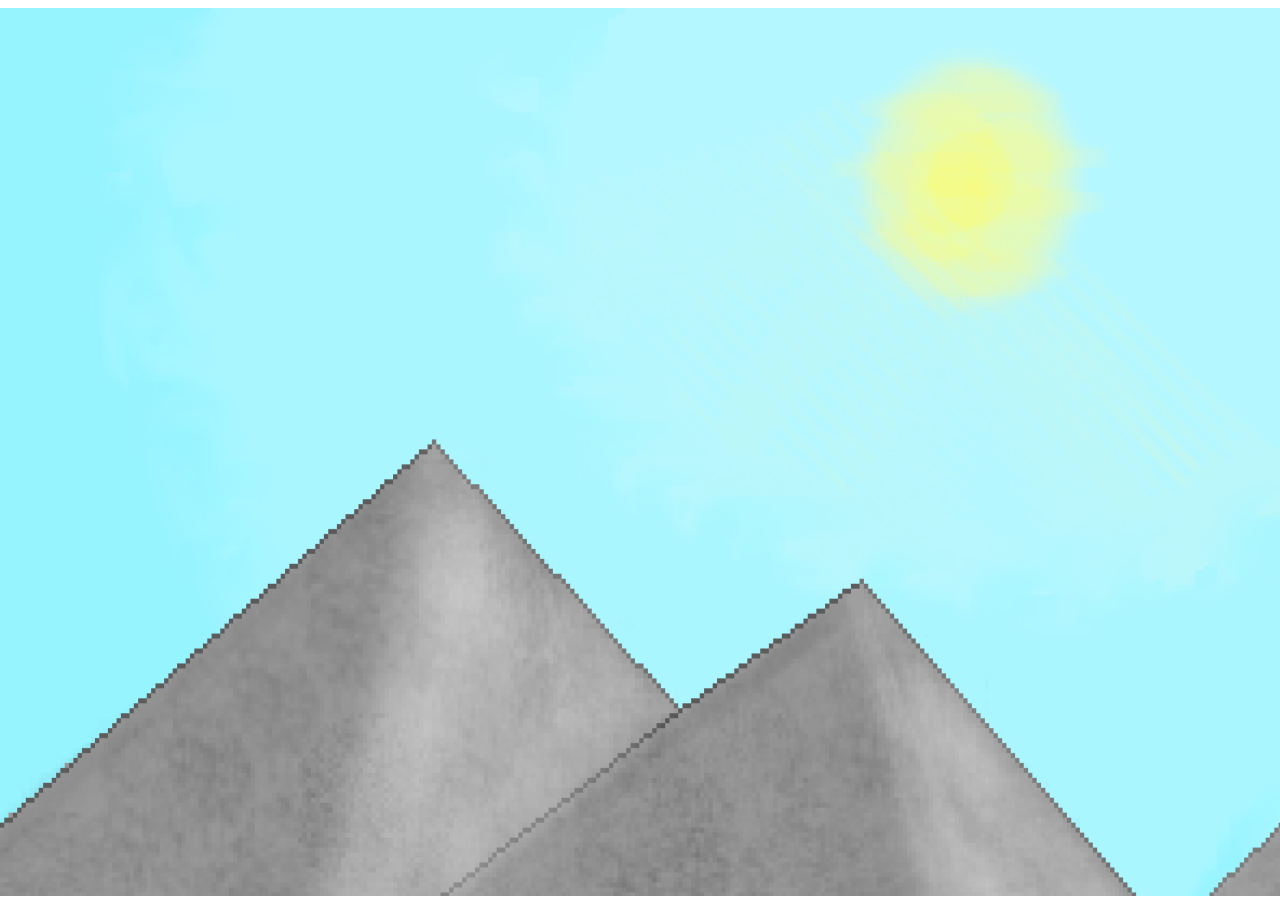
==== commit 7420d416: "Added Audio, Fixed UI" ====
--- a/tabak.html
+++ b/tabak.html
@@ -52,6 +52,11 @@
             const CIGARETTESPANELOFFSET = -300;
             
 
+            var audio = new Audio('Audio/Monotone_Labor.mp3');
+
+            
+            
+
             class BackgroundLayer 
             {
                 constructor(image, speed, offset = 0, isCloudPattern = false) 
@@ -198,6 +203,7 @@
             var button;
             var button_;
             var startButton;
+            var audioButton;
             var techtreeButton;
             var techtreePannel;
             var techtreeUpgrades = [];
@@ -246,6 +252,8 @@
             {
                 myGameArea.start();
 
+                
+
                 techtreeButton = new canvasButton(myGameArea.canvas.width / 2 - 150, 0, 200, 50, new canvasButtonTexture("", "Grey", "Techtree"), true);
                 techtreeButton.onClick = function()
                 {
@@ -261,6 +269,24 @@
                     gameStarted = true;
                     startButton.active = false;
                     techtreeButton.setActive(true);
+                }
+
+                audioButton = new canvasButton(myGameArea.canvas.width - 60, myGameArea.canvas.height - 60, 50, 50, new canvasButtonTexture("", "Red", "🎵"), true);
+                audioButton.onClick = function()
+                {
+                    console.log("Clicked Audio");
+
+                    if(!audio.paused)
+                    {
+                        audio.pause();
+                        audioButton.buttonTexture.color = "Red";
+                    }
+                    else
+                    {
+                        audio.play();
+                        audioButton.buttonTexture.color = "Green";
+                        audio.volume = 0.2;
+                    }
                 }
                 
 
@@ -279,18 +305,14 @@
                 
                 techtreePannel.setActive(false);
                 
-                
-                techtreeButton = new canvasButton(myGameArea.canvas.width / 2 - 150, 50, 200, 75, new canvasButtonTexture("", "Grey", "Techtree"));
-                techtreeButton.onClick = function()
-                {
-                    techtreePannel.setActive(!techtreePannel.active);
-                    isDragging = false; // if the techtree is opened while dragging, then stop dragging
-                }
+    
 
 
                 UIManager.add(startButton);
+                UIManager.add(audioButton);
                 UIManager.add(techtreePannel);
                 UIManager.add(techtreeButton);
+
 
 
                 for(let i = 0; i < 10; i++)
@@ -497,7 +519,9 @@
 
                 canvas.addEventListener("pointerdown", e => 
                 {
-                     clientClick = true;
+                    isDragging = true;
+                    lastX = e.clientX;
+                    clientClick = true;
 
                     if(techtreePannel.active && !techtreePannel.containsPoint(e.clientX, e.clientY)) { // close techtree panel if click is outside it
                         techtreePannel.setActive(false);
@@ -511,7 +535,6 @@
                     const dx = e.clientX - lastX;
                     draggingTolerance = lastX;
                     lastX = e.clientX;
-                    lastX = e.clientX;
                     velocityX = dx;
                     camera.x -= dx;
                 });
@@ -522,9 +545,9 @@
                     clientClick = true;
                     isDragging = false;
 
-                    if(techtreePannel.active) // close techtree panel no matter where the click is
-                    {
-                        techtreePannel.setActive(false);
+                    if(techtreePannel.active && !techtreePannel.hitTest()) // close techtree panel no matter where the click is
+                    {
+                        //techtreePannel.setActive(false);
                     }
                 });
 
@@ -660,6 +683,10 @@
             startButton.x = myGameArea.canvas.width / 2 - (myGameArea.canvas.width / 4 / 2);
             startButton.sizeX = myGameArea.canvas.width / 4;
             startButton.sizeY = myGameArea.canvas.height / 4;
+
+            audioButton.x = myGameArea.canvas.width - 60;
+            audioButton.y = myGameArea.canvas.height - 60;
+
         }
 
 
@@ -719,7 +746,8 @@
             if(techtreePannel.active && techtreePannel.containsPoint(cursorX, cursorY))
             {
                 uiBlockingInput = false; // if mouse is over the panel, then block input to the world (buttons will still work)
-            } else
+            } 
+            else
             {
                 uiBlockingInput = true;
             }
@@ -788,7 +816,6 @@
             // Relative to Camera //
                 
             drawBackground(ctx);
-
             drawButtonsAndLabels();
             
             
@@ -799,13 +826,9 @@
             ctx.restore();
             // Relative to Screen //
 
-            if(!techtreePannel.active) { 
-                techtreeButton.drawSelf();
-                techtreeButton.onClickCheck();
-            }
-            
-
-            techtreePannel.drawSelf();
+            UIManager.draw(true);
+
+            
 
 
             ctx.textAlign = "left";
@@ -987,13 +1010,26 @@
 
             this.hitTest = function(mouseX, mouseY)
             {
-                return 
-                (
+                if(this.isAbsolute)
+                {
+                    const result =
                     mouseX >= this.x &&
                     mouseX <= this.x + this.sizeX &&
                     mouseY >= this.y &&
-                    mouseY <= this.y + this.sizeY
-                );
+                    mouseY <= this.y + this.sizeY;
+
+                    return result;
+                }
+                else
+                {
+                    const result =
+                    mouseX + camera.x >= this.x &&
+                    mouseX + camera.x <= this.x + this.sizeX &&
+                    mouseY >= this.y &&
+                    mouseY <= this.y + this.sizeY;
+
+                    return result;
+                }
             }
             
             this.onClick = function() 
@@ -1074,7 +1110,7 @@
                 this.alpha = alpha;
             }
 
-
+            // Called Automatically (UIManager)
             this.drawSelf = function()
             {
                 if(this.active)
@@ -1154,11 +1190,13 @@
                 }
             }
             
+
+            // OBSOLETE (No UIManager Supported use)
             this.onClickCheck = function()
             {
                 if(this.active)
                 {
-                    if(cursorX + camera.x >= this.x && cursorX + camera.x <= this.x + this.sizeX &&
+                    if(cursorX >= this.x && cursorX <= this.x + this.sizeX &&
                     cursorY >= this.y && cursorY <= this.y + this.sizeY)
                     {
                         this.onHover();
@@ -1169,6 +1207,7 @@
                 }
             }
 
+            // OBSOLETE (No UIManager Supported use)
             this.onHover = function()
             {
                 console.log("Hovered the Button");
@@ -1178,6 +1217,7 @@
                 }   
             }
 
+            // OBSOLETE (No UIManager Supported use)
             this.onClick = function()
             {
                 console.log("Button has been clicked");
